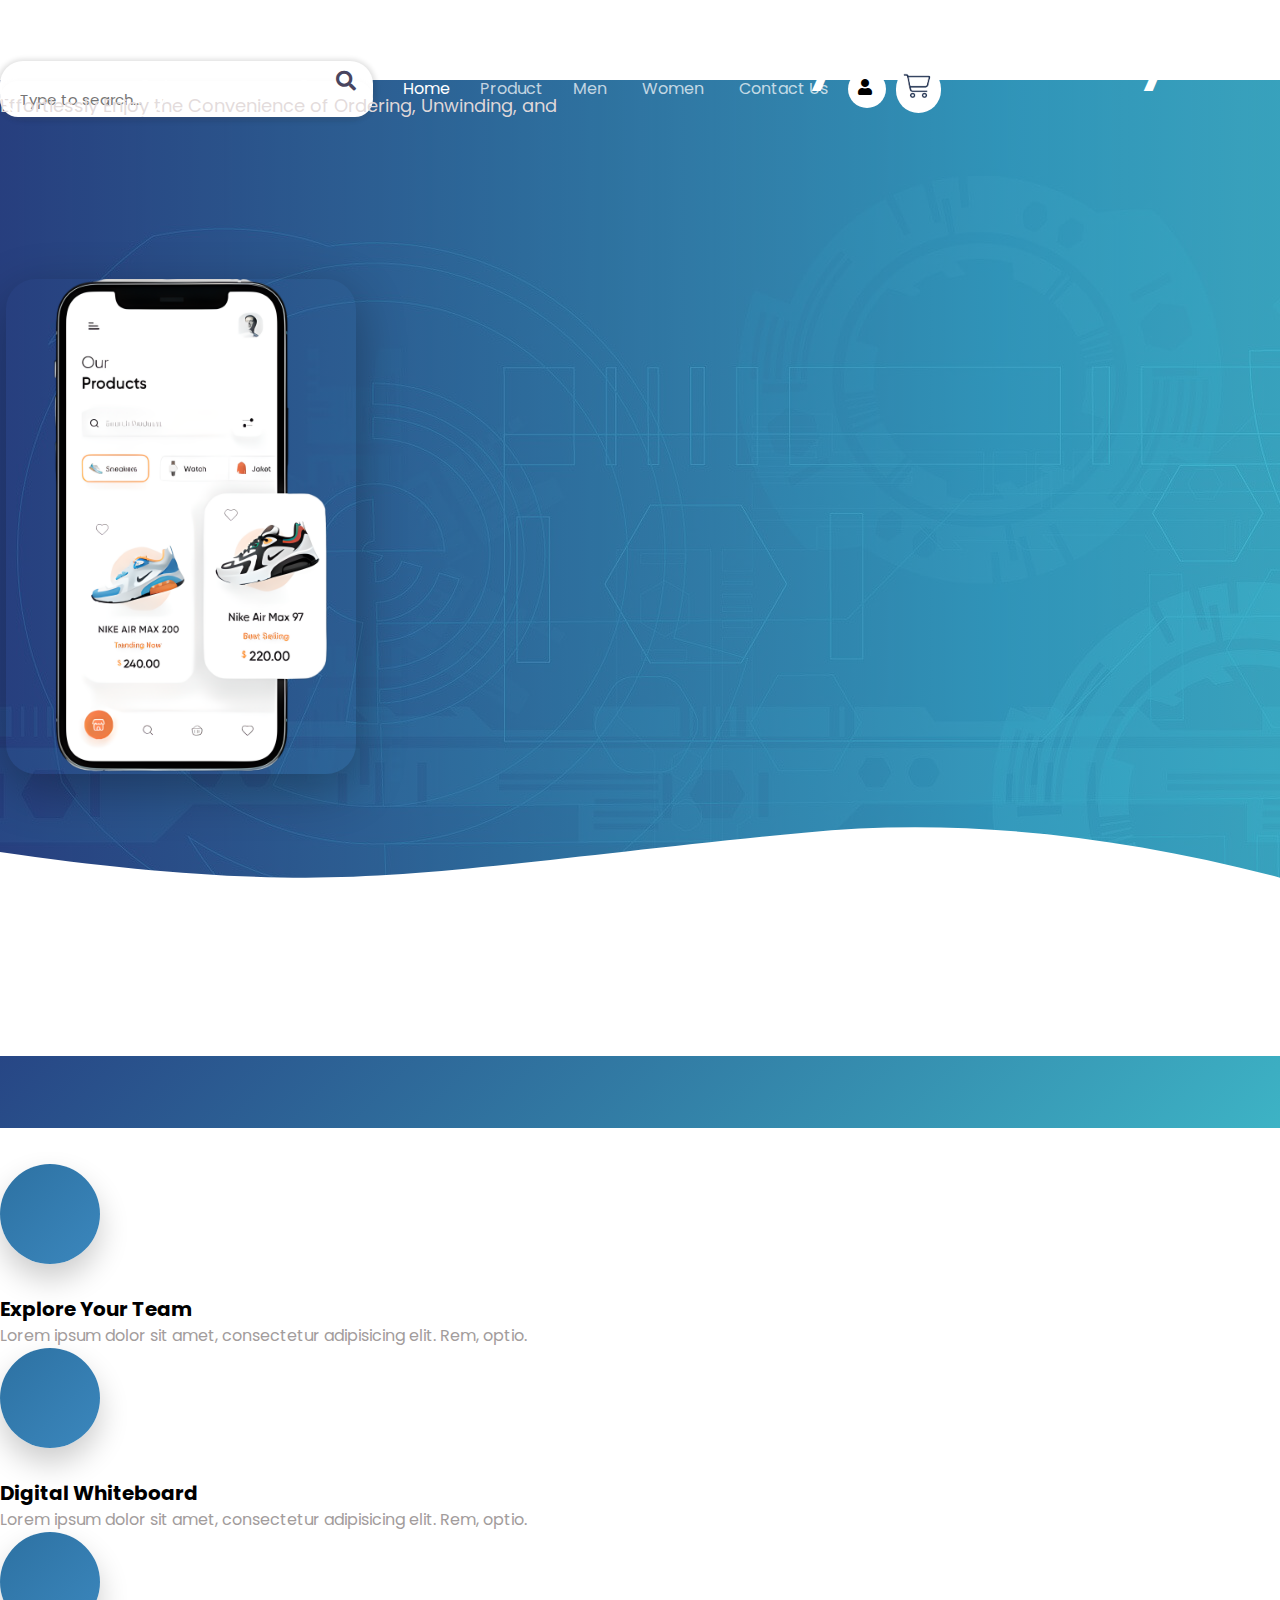
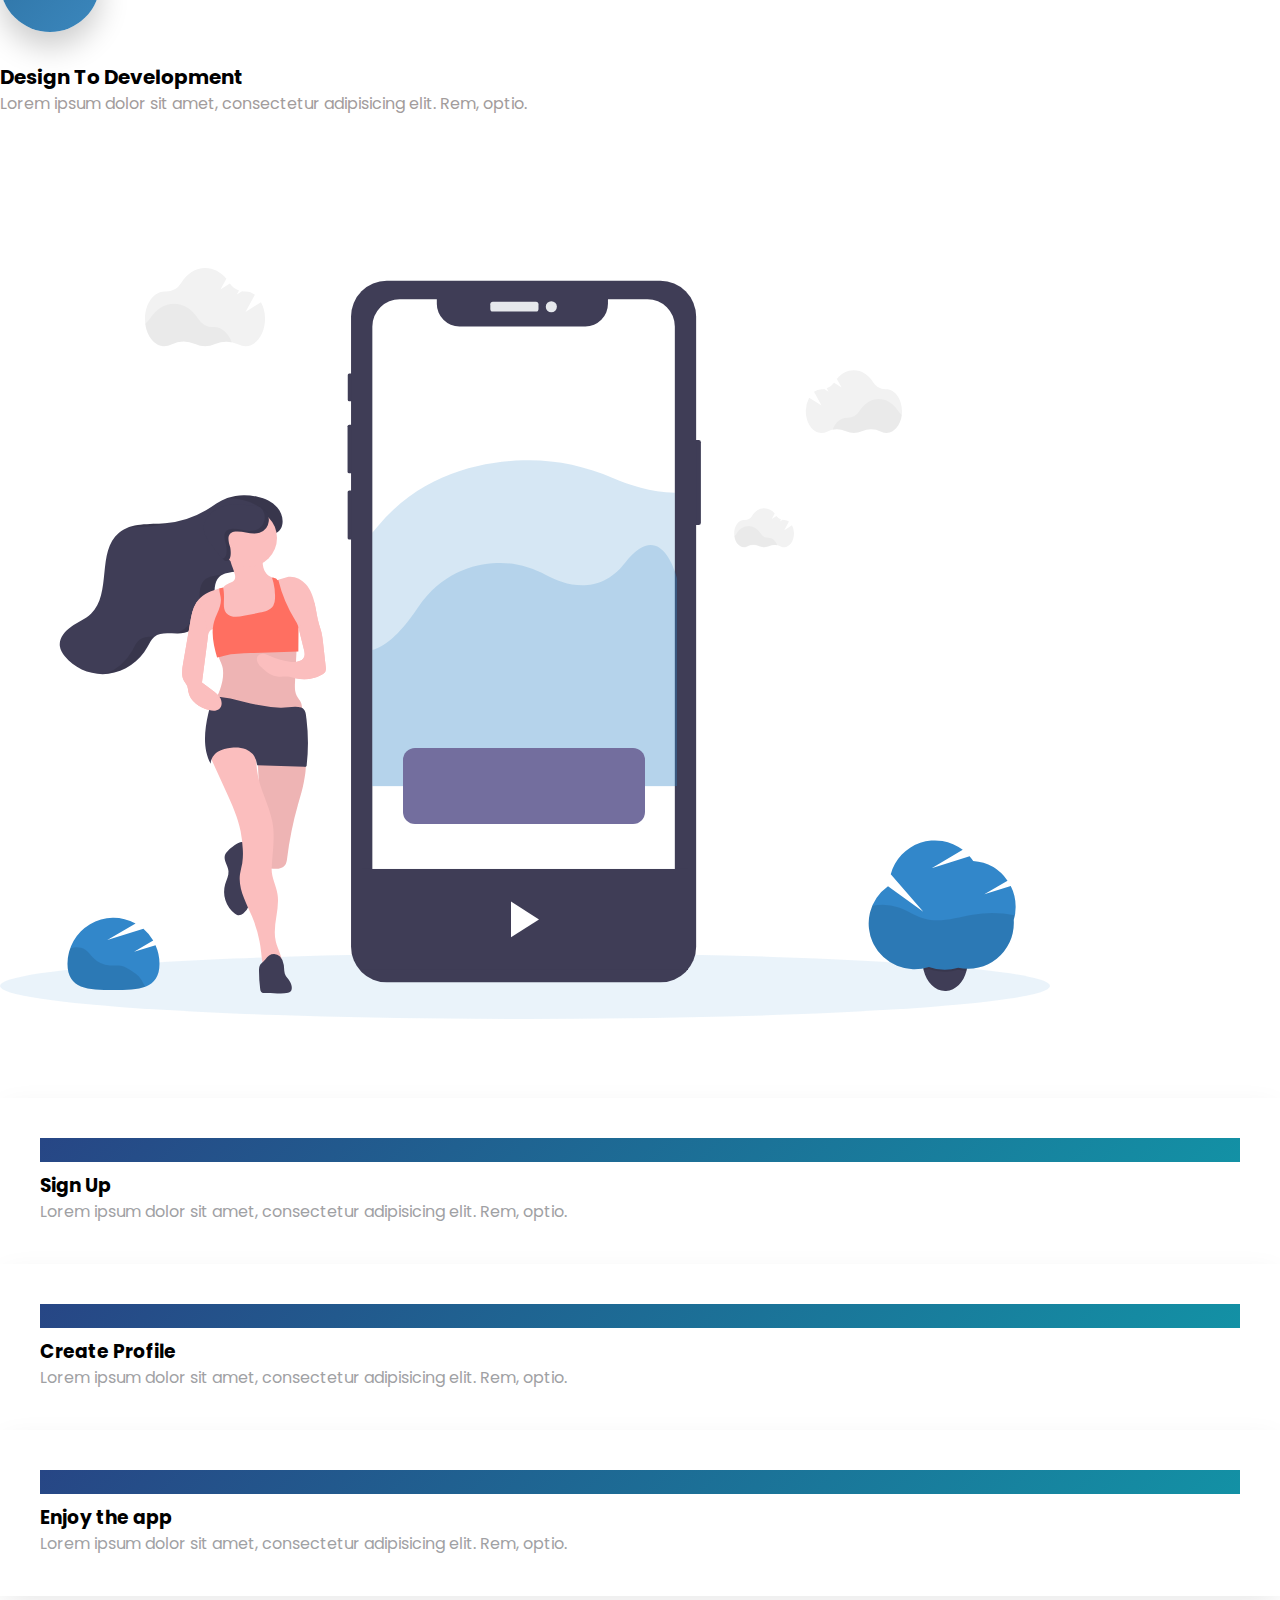
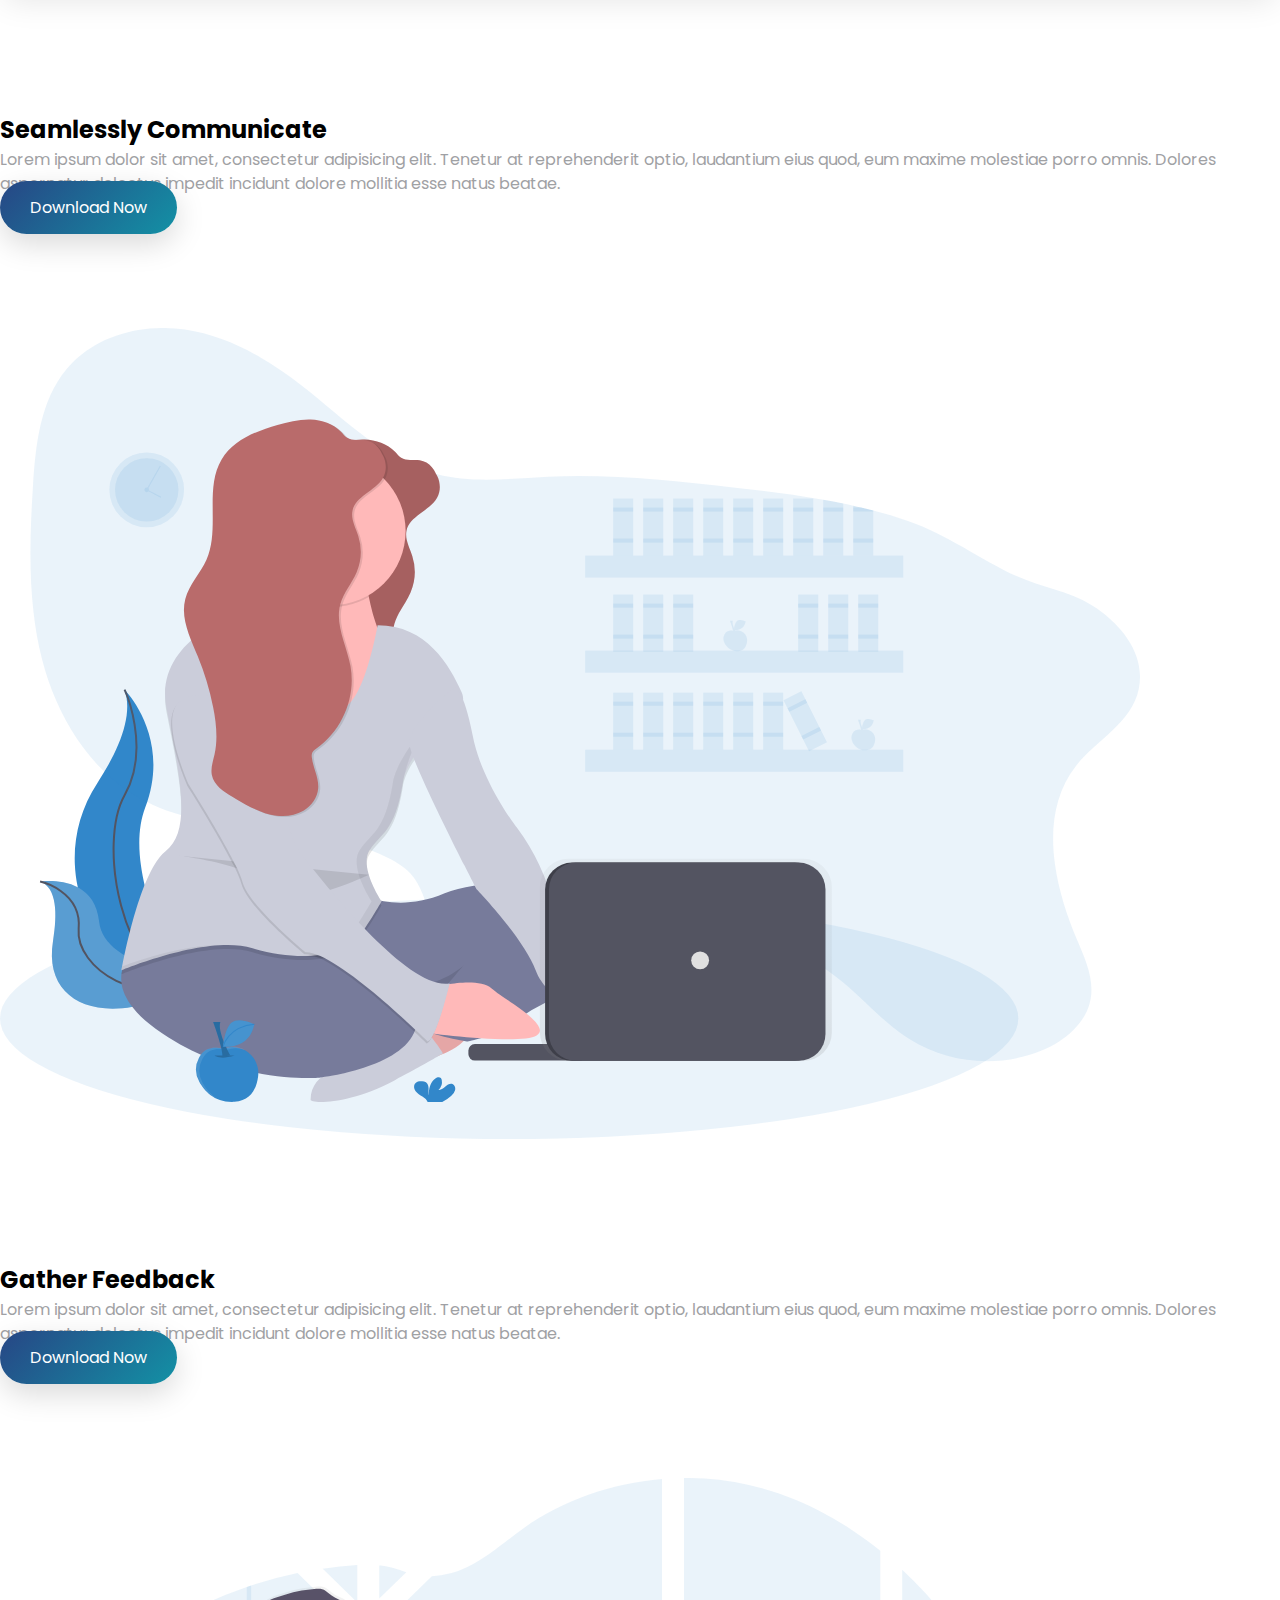
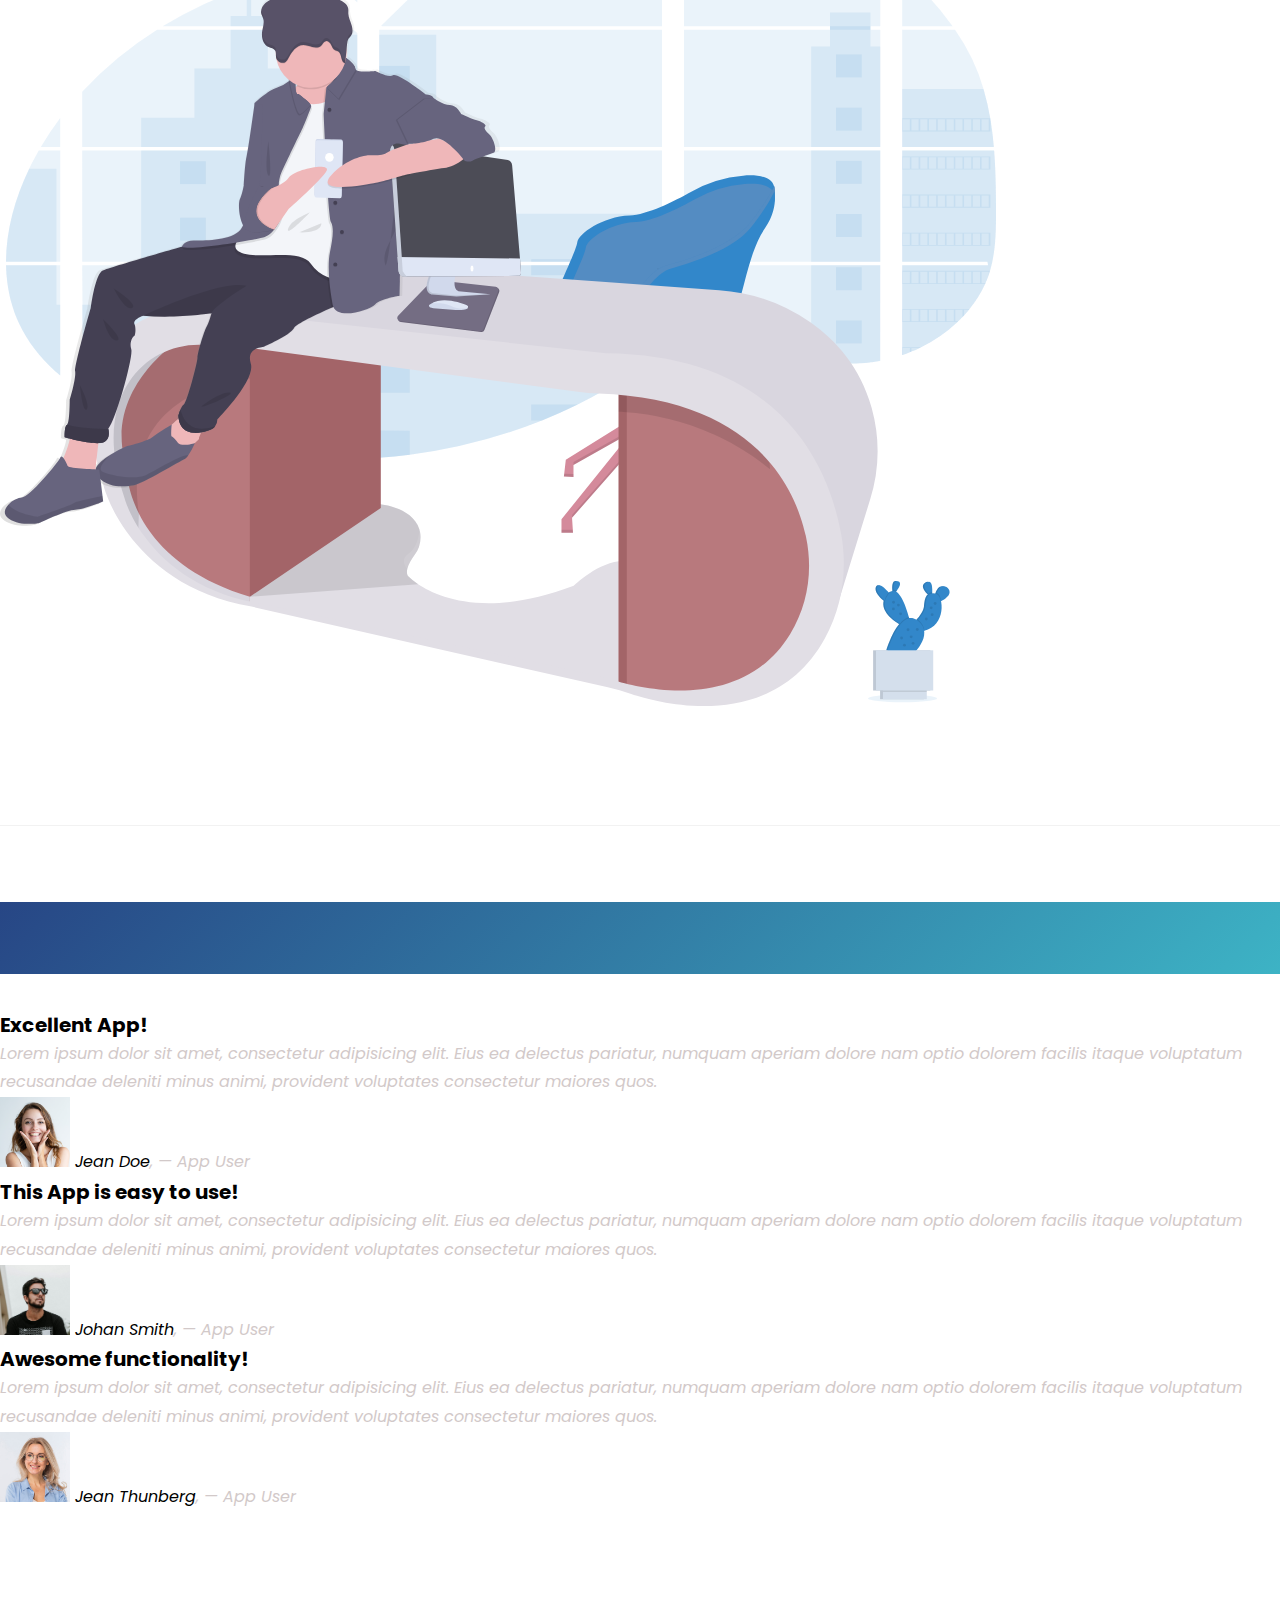
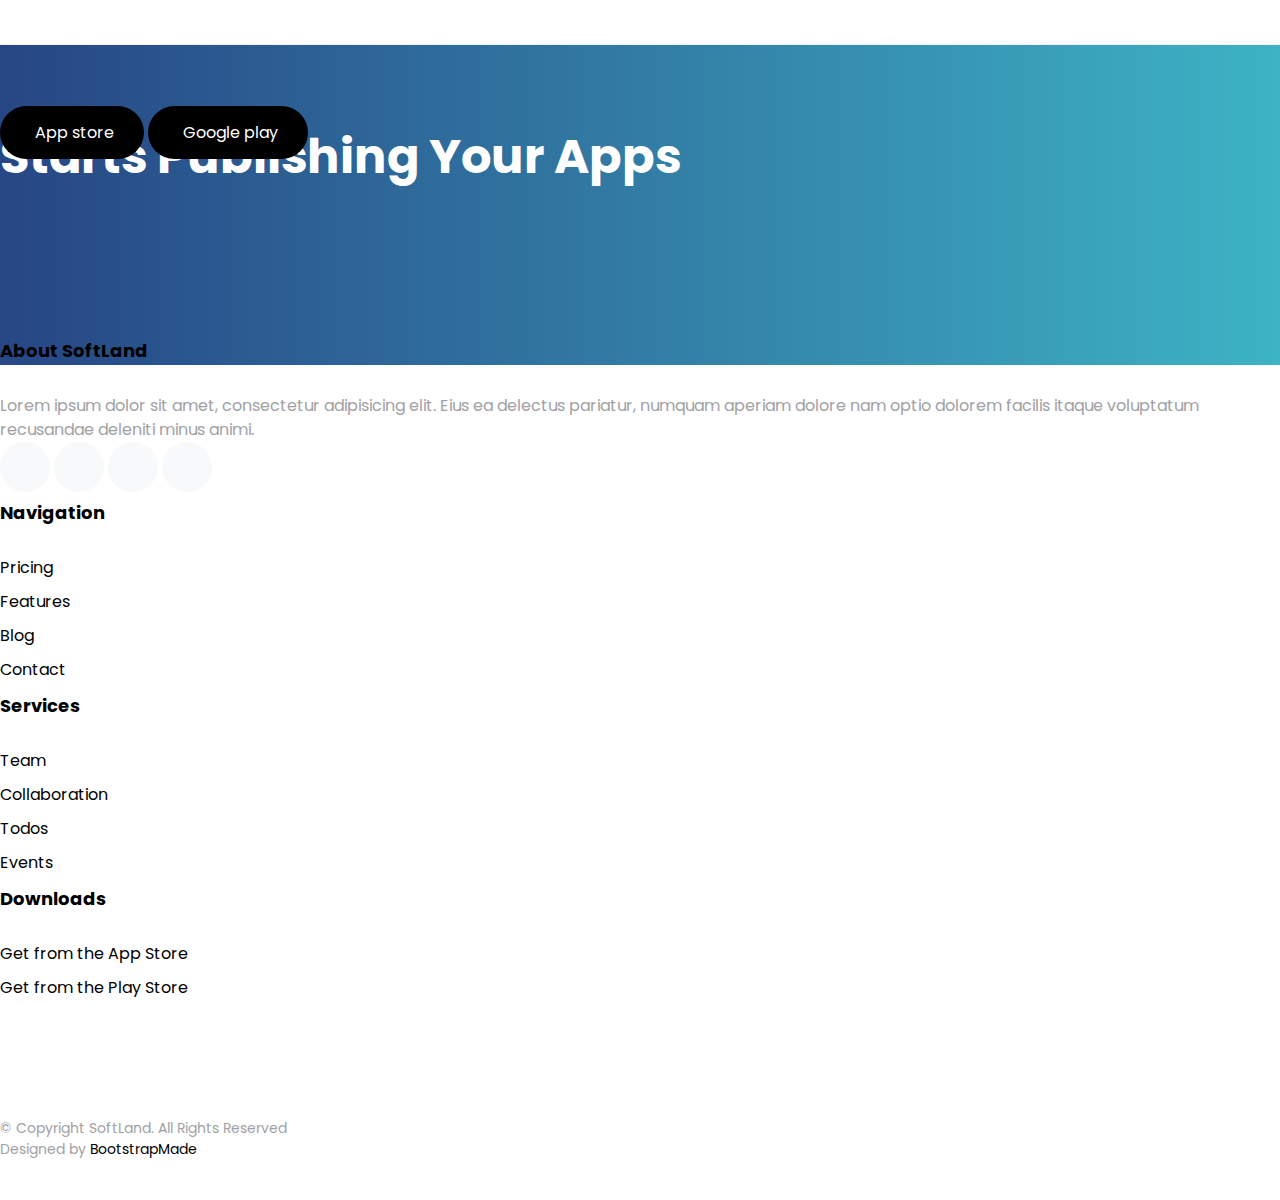
==== index.html @ cc1df5cf "first commit" ====
<!DOCTYPE html>
<html lang="en">

<head>
  <meta charset="utf-8">
  <meta content="width=device-width, initial-scale=1.0" name="viewport">

  <title>SoftLand</title>
  <meta content="" name="description">
  <meta content="" name="keywords">

  <!-- Favicons -->
   
 
  <link rel="stylesheet" href="https://cdnjs.cloudflare.com/ajax/libs/font-awesome/5.15.3/css/all.min.css" />

  <!-- Google Fonts -->
  <link href="https://fonts.googleapis.com/css?family=Roboto:300,300i,400,400i,500,500i,600,600i,700,700i|Poppins:300,300i,400,400i,500,500i,600,600i,700,700i" rel="stylesheet">

  <!-- Vendor CSS Files -->
  <link rel="stylesheet" href="https://stackpath.bootstrapcdn.com/bootstrap/4.2.1/css/bootstrap.min.css" integrity="sha384-GJzZqFGwb1QTTN6wy59ffF1BuGJpLSa9DkKMp0DgiMDm4iYMj70gZWKYbI706tWS" crossorigin="anonymous">
  <!-- Template Main CSS File -->
  <link href="assets/css/style.css" rel="stylesheet">

  <!-- =======================================================
  * Template Name: SoftLand
  * Updated: Mar 10 2023 with Bootstrap v5.2.3
  * Template URL: https://bootstrapmade.com/softland-bootstrap-app-landing-page-template/
  * Author: BootstrapMade.com
  * License: https://bootstrapmade.com/license/
  ======================================================== -->
</head>

<body>

  <!-- ======= Header ======= -->
  <header id="header" class="fixed-top d-flex align-items-center">
    <div class="container d-flex justify-content-between align-items-center">

      <div class="logo">
        <h1><a href="index.html">SoftLand</a></h1>
        <!-- Uncomment below if you prefer to use an image logo -->
        <!-- <a href="index.html"><img src="assets/img/logo.png" alt="" class="img-fluid"></a>-->
      </div>

      <nav id="navbar" class="navbar">
        <ul>

          <li>
            <div class="wrapper">
            <div class="search-input">
              <a href="" target="_blank" hidden></a>
              <input type="text1" style="border-radius: 74px;" placeholder="Type to search...">
              <div class="autocom-box">
                <!-- here list are inserted from javascript -->
              </div>
              <div class="icon"><i class="fas fa-search"></i></div>
            </div>
          </div>
          

        </li>
          <li><a class="active " href="index.html">Home</a></li>
          <li><a href="product.html">Product</a></li>
          <li class="dropdown"><a href="#"><span>Men </span> <i class="bi bi-chevron-down"></i></a>
            <ul>
              <li><a href="#">Drop Down 1</a></li>
              <li class="dropdown"><a href="#"><span>Deep Drop Down</span> <i class="bi bi-chevron-right"></i></a>
                <ul>
                  <li><a href="#">Deep Drop Down 1</a></li>
                  <li><a href="#">Deep Drop Down 2</a></li>
                  <li><a href="#">Deep Drop Down 3</a></li>
                  <li><a href="#">Deep Drop Down 4</a></li>
                  <li><a href="#">Deep Drop Down 5</a></li>
                </ul>
              </li>
              <li><a href="#">Drop Down 2</a></li>
              <li><a href="#">Drop Down 3</a></li>
              <li><a href="#">Drop Down 4</a></li>
            </ul>
          </li>


           <li class="dropdown"><a href="#"><span>Women</span> <i class="bi bi-chevron-down"></i></a>
            <ul>
              <li><a href="#">Drop Down 1</a></li>
              <li class="dropdown"><a href="#"><span>Deep Drop Down</span> <i class="bi bi-chevron-right"></i></a>
                <ul>
                  <li><a href="#">Deep Drop Down 1</a></li>
                  <li><a href="#">Deep Drop Down 2</a></li>
                  <li><a href="#">Deep Drop Down 3</a></li>
                  <li><a href="#">Deep Drop Down 4</a></li>
                  <li><a href="#">Deep Drop Down 5</a></li>
                </ul>
              </li>
              <li><a href="#">Drop Down 2</a></li>
              <li><a href="#">Drop Down 3</a></li>
              <li><a href="#">Drop Down 4</a></li>
            </ul>
          </li>
          <li><a href="contact.html">Contact Us</a></li>
           
        <li>     <div onClick="parent.location='#'" class="icon1"><i id="fas2" class="fas fa-user"></i></div></li>
        <li>     <div onClick="parent.location='#'" class="icon3"><i   > <img src="/assets/img/cart.png" alt=""> </i></div>
      </li>
        </ul>
            </nav><!-- .navbar -->

    </div>
  </header><!-- End Header -->

  <!-- ======= Hero Section ======= -->
  <section class="hero-section" id="hero">

    <div class="wave">

      <svg width="100%" height="355px" viewBox="0 0 1920 355" version="1.1" xmlns="http://www.w3.org/2000/svg" xmlns:xlink="http://www.w3.org/1999/xlink">
        <g id="Page-1" stroke="none" stroke-width="1" fill="none" fill-rule="evenodd">
          <g id="Apple-TV" transform="translate(0.000000, -402.000000)" fill="#FFFFFF">
            <path d="M0,439.134243 C175.04074,464.89273 327.944386,477.771974 458.710937,477.771974 C654.860765,477.771974 870.645295,442.632362 1205.9828,410.192501 C1429.54114,388.565926 1667.54687,411.092417 1920,477.771974 L1920,757 L1017.15166,757 L0,757 L0,439.134243 Z" id="Path"></path>
          </g>
        </g>
      </svg>

    </div>

    <div class="container">
      <div class="row align-items-center">
        <div class="col-12 hero-text-image">
          <div class="row">
            <div class="col-lg-8 text-center text-lg-start">
              <h1 class="text-h1" data-aos="fade-right">Order, Relax, and Receive Delivery on Same Day.</h1>
              <p class="mb-5" data-aos="fade-right" data-aos-delay="100">Effortlessly Enjoy the Convenience of Ordering, Unwinding, and </p>
                <p class="mb-4" data-aos="fade-right" data-aos-delay="100"> Receiving Doorstep Delivery</p>
              <p data-aos="fade-right" data-aos-delay="200" data-aos-offset="-500"><a href="#" class="btn btn-outline-white">Get started</a></p>
            </div>
            <div class="col-lg-4 iphone-wrap">
               <img src="assets/img/mobile.png" alt="Image" class="phone-2" data-aos="fade-right" data-aos-delay="200">
            </div>
          </div>
        </div>
      </div>
    </div>

  </section><!-- End Hero -->

  <main id="main">

    <!-- ======= Home Section ======= -->
    <section class="section">
      <div class="container">

        <div class="row justify-content-center text-center mb-5">
          <div class="col-md-5" data-aos="fade-up">
            <h2 class="section-heading">Save your time to using SoftLand</h2>
          </div>
        </div>

        <div class="row">
          <div class="col-md-4" data-aos="fade-up" data-aos-delay="">
            <div class="feature-1 text-center">
              <div class="wrap-icon icon-1">
                <i class="bi bi-people"></i>
              </div>
              <h3 class="mb-3">Explore Your Team</h3>
              <p>Lorem ipsum dolor sit amet, consectetur adipisicing elit. Rem, optio.</p>
            </div>
          </div>
          <div class="col-md-4" data-aos="fade-up" data-aos-delay="100">
            <div class="feature-1 text-center">
              <div class="wrap-icon icon-1">
                <i class="bi bi-brightness-high"></i>
              </div>
              <h3 class="mb-3">Digital Whiteboard</h3>
              <p>Lorem ipsum dolor sit amet, consectetur adipisicing elit. Rem, optio.</p>
            </div>
          </div>
          <div class="col-md-4" data-aos="fade-up" data-aos-delay="200">
            <div class="feature-1 text-center">
              <div class="wrap-icon icon-1">
                <i class="bi bi-bar-chart"></i>
              </div>
              <h3 class="mb-3">Design To Development</h3>
              <p>Lorem ipsum dolor sit amet, consectetur adipisicing elit. Rem, optio.</p>
            </div>
          </div>
        </div>

      </div>
    </section>

    <section class="section">

      <div class="container">
        <div class="row justify-content-center text-center mb-5" data-aos="fade">
          <div class="col-md-6 mb-5">
            <img src="assets/img/undraw_svg_1.svg" alt="Image" class="img-fluid">
          </div>
        </div>

        <div class="row">
          <div class="col-md-4">
            <div class="step">
              <span class="number">01</span>
              <h3>Sign Up</h3>
              <p>Lorem ipsum dolor sit amet, consectetur adipisicing elit. Rem, optio.</p>
            </div>
          </div>
          <div class="col-md-4">
            <div class="step">
              <span class="number">02</span>
              <h3>Create Profile</h3>
              <p>Lorem ipsum dolor sit amet, consectetur adipisicing elit. Rem, optio.</p>
            </div>
          </div>
          <div class="col-md-4">
            <div class="step">
              <span class="number">03</span>
              <h3>Enjoy the app</h3>
              <p>Lorem ipsum dolor sit amet, consectetur adipisicing elit. Rem, optio.</p>
            </div>
          </div>
        </div>
      </div>

    </section>

    <section class="section">
      <div class="container">
        <div class="row align-items-center">
          <div class="col-md-4 me-auto">
            <h2 class="mb-4">Seamlessly Communicate</h2>
            <p class="mb-4">Lorem ipsum dolor sit amet, consectetur adipisicing elit. Tenetur at reprehenderit optio,
              laudantium eius quod, eum maxime molestiae porro omnis. Dolores aspernatur delectus impedit incidunt
              dolore mollitia esse natus beatae.</p>
            <p><a href="#" class="btn btn-primary">Download Now</a></p>
          </div>
          <div class="col-md-6" data-aos="fade-left">
            <img src="assets/img/undraw_svg_2.svg" alt="Image" class="img-fluid">
          </div>
        </div>
      </div>
    </section>

    <section class="section">
      <div class="container">
        <div class="row align-items-center">
          <div class="col-md-4 ms-auto order-2">
            <h2 class="mb-4">Gather Feedback</h2>
            <p class="mb-4">Lorem ipsum dolor sit amet, consectetur adipisicing elit. Tenetur at reprehenderit optio,
              laudantium eius quod, eum maxime molestiae porro omnis. Dolores aspernatur delectus impedit incidunt
              dolore mollitia esse natus beatae.</p>
            <p><a href="#" class="btn btn-primary">Download Now</a></p>
          </div>
          <div class="col-md-6" data-aos="fade-right">
            <img src="assets/img/undraw_svg_3.svg" alt="Image" class="img-fluid">
          </div>
        </div>
      </div>
    </section>

    <!-- ======= Testimonials Section ======= -->
    <section class="section border-top border-bottom">
      <div class="container">
        <div class="row justify-content-center text-center mb-5">
          <div class="col-md-4">
            <h2 class="section-heading">Review From Our Users</h2>
          </div>
        </div>
        <div class="row justify-content-center text-center">
          <div class="col-md-7">

            <div class="testimonials-slider swiper" data-aos="fade-up" data-aos-delay="100">
              <div class="swiper-wrapper">

                <div class="swiper-slide">
                  <div class="review text-center">
                    <p class="stars">
                      <span class="bi bi-star-fill"></span>
                      <span class="bi bi-star-fill"></span>
                      <span class="bi bi-star-fill"></span>
                      <span class="bi bi-star-fill"></span>
                      <span class="bi bi-star-fill muted"></span>
                    </p>
                    <h3>Excellent App!</h3>
                    <blockquote>
                      <p>Lorem ipsum dolor sit amet, consectetur adipisicing elit. Eius ea delectus pariatur, numquam
                        aperiam dolore nam optio dolorem facilis itaque voluptatum recusandae deleniti minus animi,
                        provident voluptates consectetur maiores quos.</p>
                    </blockquote>

                    <p class="review-user">
                      <img src="assets/img/person_1.jpg" alt="Image" class="img-fluid rounded-circle mb-3">
                      <span class="d-block">
                        <span class="text-black">Jean Doe</span>, &mdash; App User
                      </span>
                    </p>

                  </div>
                </div><!-- End testimonial item -->

                <div class="swiper-slide">
                  <div class="review text-center">
                    <p class="stars">
                      <span class="bi bi-star-fill"></span>
                      <span class="bi bi-star-fill"></span>
                      <span class="bi bi-star-fill"></span>
                      <span class="bi bi-star-fill"></span>
                      <span class="bi bi-star-fill muted"></span>
                    </p>
                    <h3>This App is easy to use!</h3>
                    <blockquote>
                      <p>Lorem ipsum dolor sit amet, consectetur adipisicing elit. Eius ea delectus pariatur, numquam
                        aperiam dolore nam optio dolorem facilis itaque voluptatum recusandae deleniti minus animi,
                        provident voluptates consectetur maiores quos.</p>
                    </blockquote>

                    <p class="review-user">
                      <img src="assets/img/person_2.jpg" alt="Image" class="img-fluid rounded-circle mb-3">
                      <span class="d-block">
                        <span class="text-black">Johan Smith</span>, &mdash; App User
                      </span>
                    </p>

                  </div>
                </div><!-- End testimonial item -->

                <div class="swiper-slide">
                  <div class="review text-center">
                    <p class="stars">
                      <span class="bi bi-star-fill"></span>
                      <span class="bi bi-star-fill"></span>
                      <span class="bi bi-star-fill"></span>
                      <span class="bi bi-star-fill"></span>
                      <span class="bi bi-star-fill muted"></span>
                    </p>
                    <h3>Awesome functionality!</h3>
                    <blockquote>
                      <p>Lorem ipsum dolor sit amet, consectetur adipisicing elit. Eius ea delectus pariatur, numquam
                        aperiam dolore nam optio dolorem facilis itaque voluptatum recusandae deleniti minus animi,
                        provident voluptates consectetur maiores quos.</p>
                    </blockquote>

                    <p class="review-user">
                      <img src="assets/img/person_3.jpg" alt="Image" class="img-fluid rounded-circle mb-3">
                      <span class="d-block">
                        <span class="text-black">Jean Thunberg</span>, &mdash; App User
                      </span>
                    </p>

                  </div>
                </div><!-- End testimonial item -->

              </div>
              <div class="swiper-pagination"></div>
            </div>
          </div>
        </div>
      </div>
    </section><!-- End Testimonials Section -->

    <!-- ======= CTA Section ======= -->
    <section class="section cta-section">
      <div class="container">
        <div class="row align-items-center">
          <div class="col-md-6 me-auto text-center text-md-start mb-5 mb-md-0">
            <h2>Starts Publishing Your Apps</h2>
          </div>
          <div class="col-md-5 text-center text-md-end">
            <p><a href="#" class="btn d-inline-flex align-items-center"><i class="bx bxl-apple"></i><span>App store</span></a> <a href="#" class="btn d-inline-flex align-items-center"><i class="bx bxl-play-store"></i><span>Google play</span></a></p>
          </div>
        </div>
      </div>
    </section><!-- End CTA Section -->

  </main><!-- End #main -->

  <!-- ======= Footer ======= -->
  <footer class="footer" role="contentinfo">
    <div class="container">
      <div class="row">
        <div class="col-md-4 mb-4 mb-md-0">
          <h3>About SoftLand</h3>
          <p>Lorem ipsum dolor sit amet, consectetur adipisicing elit. Eius ea delectus pariatur, numquam aperiam
            dolore nam optio dolorem facilis itaque voluptatum recusandae deleniti minus animi.</p>
          <p class="social">
            <a href="#"><span class="bi bi-twitter"></span></a>
            <a href="#"><span class="bi bi-facebook"></span></a>
            <a href="#"><span class="bi bi-instagram"></span></a>
            <a href="#"><span class="bi bi-linkedin"></span></a>
          </p>
        </div>
        <div class="col-md-7 ms-auto">
          <div class="row site-section pt-0">
            <div class="col-md-4 mb-4 mb-md-0">
              <h3>Navigation</h3>
              <ul class="list-unstyled">
                <li><a href="#">Pricing</a></li>
                <li><a href="#">Features</a></li>
                <li><a href="#">Blog</a></li>
                <li><a href="#">Contact</a></li>
              </ul>
            </div>
            <div class="col-md-4 mb-4 mb-md-0">
              <h3>Services</h3>
              <ul class="list-unstyled">
                <li><a href="#">Team</a></li>
                <li><a href="#">Collaboration</a></li>
                <li><a href="#">Todos</a></li>
                <li><a href="#">Events</a></li>
              </ul>
            </div>
            <div class="col-md-4 mb-4 mb-md-0">
              <h3>Downloads</h3>
              <ul class="list-unstyled">
                <li><a href="#">Get from the App Store</a></li>
                <li><a href="#">Get from the Play Store</a></li>
              </ul>
            </div>
          </div>
        </div>
      </div>

      <div class="row justify-content-center text-center">
        <div class="col-md-7">
          <p class="copyright">&copy; Copyright SoftLand. All Rights Reserved</p>
          <div class="credits">
            <!--
            All the links in the footer should remain intact.
            You can delete the links only if you purchased the pro version.
            Licensing information: https://bootstrapmade.com/license/
            Purchase the pro version with working PHP/AJAX contact form: https://bootstrapmade.com/buy/?theme=SoftLand
          -->
            Designed by <a href="https://bootstrapmade.com/">BootstrapMade</a>
          </div>
        </div>
      </div>

    </div>
  </footer>

  <a href="#" class="back-to-top d-flex align-items-center justify-content-center"><i class="bi bi-arrow-up-short"></i></a>

  <!-- Vendor JS Files -->
  <script src="assets/vendor/aos/aos.js"></script>
  <script src="assets/vendor/bootstrap/js/bootstrap.bundle.min.js"></script>
  <script src="assets/vendor/swiper/swiper-bundle.min.js"></script>
  <script src="assets/vendor/php-email-form/validate.js"></script>

  <!-- Template Main JS File -->
  <script src="assets/js/main.js"></script>

</body>

</html>
---- assets/css/style.css ----
/**
* Template Name: SoftLand
* Updated: Mar 10 2023 with Bootstrap v5.2.3
* Template URL: https://bootstrapmade.com/softland-bootstrap-app-landing-page-template/
* Author: BootstrapMade.com
* License: https://bootstrapmade.com/license/
*/

/*--------------------------------------------------------------
# General
--------------------------------------------------------------*/
html {
  overflow-x: hidden;
}

body {
  font-family: "Roboto", sans-serif;
  color: #9fa1a4;
  line-height: 1.5;
}

a {
  color: #777;
  text-decoration: none;
  transition: 0.3s all ease;
}

a:hover {
  color: #000;
}

h1,
h2,
h3,
h4,
h5,
h6,
.font-heading {
  font-family: "Poppins", sans-serif;
  color: #000;
}

.container {
  z-index: 2;
  position: relative;
}

.text-black {
  color: #000 !important;
}

.text-primary {
  color: #2d71a1 !important;
}

.border-top {
  border-top: 1px solid #f2f2f2 !important;
}

.border-bottom {
  border-bottom: 1px solid #f2f2f2 !important;
}

figure figcaption {
  margin-top: 0.5rem;
  font-style: italic;
  font-size: 0.8rem;
}

section {
  overflow: hidden;
}

.section {
  padding: 7rem 0;
}

.section-heading {
  font-size: 3rem;
  font-weight: 700;
  background: linear-gradient(-45deg, #3db3c5, #274685);
  
  -webkit-text-fill-color: transparent;
}

/*--------------------------------------------------------------
# Back to top button
--------------------------------------------------------------*/
.back-to-top {
  position: fixed;
  visibility: hidden;
  opacity: 0;
  right: 15px;
  bottom: 15px;
  z-index: 996;
  background: #2d71a1;
  width: 40px;
  height: 40px;
  border-radius: 50px;
  transition: all 0.4s;
}

.back-to-top i {
  font-size: 28px;
  color: #fff;
  line-height: 0;
}

.back-to-top:hover {
  background: #3687c1;
  color: #fff;
}

.back-to-top.active {
  visibility: visible;
  opacity: 1;
}

/* Default btn sre-tyling */
.btn {
  border: none;
  padding: 15px 30px !important;
}

.btn.btn-outline-white {
  border: 2px solid #fff;
  background: none;
  color: #fff;
}

.btn.btn-outline-white:hover {
  background: #fff;
  color: #2d71a1;
}

.btn.btn-primary {
  background: #2d71a1;
  background: linear-gradient(-45deg, #1391a5, #274685);
  color: #fff;
  box-shadow: 0 10px 30px 0 rgba(0, 0, 0, 0.15);
}

/* Feature 1 */
.feature-1 .wrap-icon {
  margin: 0 auto;
  height: 100px;
  width: 100px;
  border-radius: 50%;
  position: relative;
  margin-bottom: 30px;
  box-shadow: 0 15px 30px 0 rgba(0, 0, 0, 0.2);
  display: inline-flex;
  align-items: center;
  justify-content: center;
}

.feature-1 .wrap-icon.icon-1 {
  background: linear-gradient(-45deg, #3b87bd, #2d71a2);
}

.feature-1 .wrap-icon i {
  font-size: 40px;
  line-height: 0;
  color: #fff;
}

.feature-1 h3 {
  font-size: 20px;
}

.feature-1 p {
  color: #a29c9c;
}

/* Step */
.step {
  box-shadow: 0 10px 30px -5px rgba(0, 0, 0, 0.1);
  background: #fff;
  padding: 40px;
}

.step .number {
  background: linear-gradient(-45deg, #1391a5, #274685);
 
  -webkit-text-fill-color: transparent;
  font-weight: 700;
  letter-spacing: 0.2rem;
  margin-bottom: 10px;
  display: block;
}

.step p:last-child {
  margin-bottom: 0px;
}

/* Review */
.review h3 {
  font-size: 20px;
}

.review p {
  line-height: 1.8;
  font-style: italic;
  color: #d2c9c9;
}

.review .stars span {
  color: #FF8803;
}

.review .stars .muted {
  color: #ccc;
}

.review .review-user img {
  width: 70px;
  margin: 0 auto;
}

/* Testimonial Carousel */
.testimonials-slider .swiper-pagination {
  margin-top: 20px;
  position: relative;
}

.testimonials-slider .swiper-pagination .swiper-pagination-bullet {
  width: 12px;
  height: 12px;
  background-color: #fff;
  opacity: 1;
  border: 1px solid #2d71a1;
}

.testimonials-slider .swiper-pagination .swiper-pagination-bullet-active {
  background-color: #2d71a1;
}

/* Pricing */
.pricing {
  padding: 50px;
  background: linear-gradient(-45deg, #1391a5, #274685);
  color: #fff;
  padding-bottom: 12rem !important;
  position: relative;
  border-radius: 4px;
  color: #000000;
  background: #fff;
  box-shadow: 0 10px 30px 0 rgba(0, 0, 0, 0.2);
}

.pricing h3 {
  color: #2d71a1;
}

.pricing .price-cta {
  text-decoration: none;
  position: absolute;
  bottom: 50px;
  width: 100%;
  text-align: center;
  left: 0;
}

.pricing .price-cta .price {
  display: block;
  margin-bottom: 20px;
  font-size: 2rem;
  font-weight: 300;
}

.pricing .popularity {
  text-transform: uppercase;
  font-size: 12px;
  letter-spacing: 0.2rem;
  display: block;
  margin-bottom: 20px;
}

.pricing ul {
  margin-bottom: 50px;
}

.pricing ul li {
  margin-bottom: 10px;
}

.pricing .btn-white {
  background: #fff;
  border: 2px solid rgb(241, 241, 241);
  border-radius: 4px;
  box-shadow: 0 5px 20px 0 rgba(0, 0, 0, 0.1);
}

.pricing .btn-white:hover {
  color: #2d71a1;
}

.pricing.popular {
  background: #fff;
  box-shadow: 0 10px 30px 0 rgba(0, 0, 0, 0.2);
  color: #000000;
  background: linear-gradient(-45deg, #1391a5, #274685);
  color: #fff;
  box-shadow: none;
}

.pricing.popular .popularity {
  color: #b3b3b3;
}

.pricing.popular h3 {
  color: #fff;
  background: none;
}

.pricing.popular .btn-white {
  border: 2px solid #2d71a1;
}

/* CTA Section */
.cta-section {
  background: linear-gradient(to right, rgb(39, 70, 133) 0%, rgb(61, 179, 197) 100%);
  color: #fff;
}

.cta-section h2 {
  color: #fff;
  font-size: 3rem;
  font-weight: 700;
}

@media screen and (max-width: 768px) {
  .cta-section h2 {
    font-size: 2rem;
  }
}

.cta-section .btn {
  background: #000000;
  color: #fff;
}

.cta-section .btn i {
  margin-right: 5px;
  font-size: 24px;
  line-height: 0;
}

/* Contact Form */
.form-control {
  height: 48px;
  border-radius: 0;
  border: 1px solid #dae0e5;
}

.form-control:active,
.form-control:focus {
  outline: none;
  box-shadow: none;
  border: 1px solid #2d71a1;
}

.php-email-form .validate {
  display: none;
  color: red;
  margin: 0 0 15px 0;
  font-weight: 400;
  font-size: 13px;
}

.php-email-form .error-message {
  display: none;
  color: #fff;
  background: #ed3c0d;
  text-align: left;
  padding: 15px;
  font-weight: 600;
}

.php-email-form .error-message br+br {
  margin-top: 25px;
}

.php-email-form .sent-message {
  display: none;
  color: #fff;
  background: #18d26e;
  text-align: center;
  padding: 15px;
  font-weight: 600;
}

.php-email-form .loading {
  display: none;
  background: #fff;
  text-align: center;
  padding: 15px;
}

.php-email-form .loading:before {
  content: "";
  display: inline-block;
  border-radius: 50%;
  width: 24px;
  height: 24px;
  margin: 0 10px -6px 0;
  border: 3px solid #18d26e;
  border-top-color: #eee;
  animation: animate-loading 1s linear infinite;
}

.php-email-form textarea {
  min-height: 160px;
}

@keyframes animate-loading {
  0% {
    transform: rotate(0deg);
  }

  100% {
    transform: rotate(360deg);
  }
}

/* Blog */
.post-entry {
  margin-bottom: 60px;
}

.post-entry .post-text .post-meta {
  text-decoration: none;
  color: #ccc;
  font-size: 13px;
  display: block;
  margin-bottom: 10px;
}

.post-entry .post-text h3 {
  font-size: 20px;
  color: #000000;
}

.post-entry .post-text h3 a {
  text-decoration: none;
  color: #000000;
}

.post-entry .post-text h3 a:hover {
  text-decoration: none;
  color: #2d71a1;
}

.post-entry .post-text .readmore {
  color: #2d71a1;
}

.sidebar-box {
  margin-bottom: 30px;
  padding: 25px;
  font-size: 15px;
  width: 100%;
  float: left;
  background: #fff;
}

.sidebar-box *:last-child {
  margin-bottom: 0;
}

.sidebar-box h3 {
  font-size: 18px;
  margin-bottom: 15px;
}

.categories li,
.sidelink li {
  position: relative;
  margin-bottom: 10px;
  padding-bottom: 10px;
  border-bottom: 1px dotted gray("300");
  list-style: none;
}

.categories li:last-child,
.sidelink li:last-child {
  margin-bottom: 0;
  border-bottom: none;
  padding-bottom: 0;
}

.categories li a,
.sidelink li a {
  text-decoration: none;
  display: block;
}

.categories li a span,
.sidelink li a span {
  position: absolute;
  right: 0;
  top: 0;
  color: #ccc;
}

.categories li.active a,
.sidelink li.active a {
  text-decoration: none;
  color: #000000;
  font-style: italic;
}

.comment-form-wrap {
  clear: both;
}

.comment-list {
  padding: 0;
  margin: 0;
}

.comment-list .children {
  padding: 50px 0 0 40px;
  margin: 0;
  float: left;
  width: 100%;
}

.comment-list li {
  padding: 0;
  margin: 0 0 30px 0;
  float: left;
  width: 100%;
  clear: both;
  list-style: none;
}

.comment-list li .vcard {
  width: 80px;
  float: left;
}

.comment-list li .vcard img {
  width: 50px;
  border-radius: 50%;
}

.comment-list li .comment-body {
  float: right;
  width: calc(100% - 80px);
}

.comment-list li .comment-body h3 {
  font-size: 20px;
}

.comment-list li .comment-body .meta {
  text-decoration: none;
  text-transform: uppercase;
  font-size: 13px;
  letter-spacing: 0.1em;
  color: #ccc;
}

.comment-list li .comment-body .reply {
  padding: 5px 10px;
  background: #e6e6e6;
  color: #000000;
  text-transform: uppercase;
  font-size: 14px;
}

.comment-list li .comment-body .reply:hover {
  color: #000000;
  background: #e3e3e3;
}

.search-form {
  background: #f7f7f7;
  padding: 10px;
}

.search-form .form-group {
  position: relative;
}

.search-form .form-group input {
  padding-right: 50px;
}

.search-form .icon {
  position: absolute;
  top: 50%;
  right: 20px;
  transform: translateY(-50%);
}

/*--------------------------------------------------------------
# Header
--------------------------------------------------------------*/
#header {
  height: 80px;
  transition: all 0.5s;
  z-index: 997;
  transition: all 0.5s;
}

#header.header-scrolled {
   background: rgb(12 28 60 / 80%);

  height: 60px;
}

#header .logo h1 {
  font-size: 28px;
  margin: 0;
  padding: 4px 0;
  line-height: 1;
  font-weight: 500;
}

#header .logo h1 a,
#header .logo h1 a:hover {
  color: #fff;
  text-decoration: none;
}

#header .logo img {
  padding: 0;
  margin: 0;
  max-height: 40px;
}

/*--------------------------------------------------------------
# Navigation Menu
--------------------------------------------------------------*/
/**
* Desktop Navigation 
*/
.navbar {
  padding: 0;
}

.navbar ul {
  margin: 0;
  padding: 0;
  display: flex;
  list-style: none;
  align-items: center;
}

.navbar li {
  position: relative;
}

.navbar a,
.navbar a:focus {
  display: flex;
  align-items: center;
  justify-content: space-between;
  padding: 10px 0 10px 30px;
  font-size: 16px;
  font-weight: 400;
  color: rgb(255 255 255 / 72%);

  white-space: nowrap;
  transition: 0.3s;
}

.navbar a i,
.navbar a:focus i {
  font-size: 12px;
  line-height: 0;
  margin-left: 5px;
}

.navbar a:hover,
.navbar .active,
.navbar .active:focus,
.navbar li:hover>a {
  color: #fff;
}

.navbar .dropdown ul {
  display: block;
  position: absolute;
  left: 14px;
  top: calc(100% + 30px);
  margin: 0;
  padding: 10px 0;
  z-index: 99;
  opacity: 0;
  visibility: hidden;
  background: #fff;
  box-shadow: 0px 0px 30px rgba(127, 137, 161, 0.25);
  transition: 0.3s;
  border-radius: 4px;
}

.navbar .dropdown ul li {
  min-width: 200px;
}

.navbar .dropdown ul a {
  padding: 10px 20px;
  font-size: 15px;
  color: #101c36;
}

.navbar .dropdown ul a i {
  font-size: 12px;
}

.navbar .dropdown ul a:hover,
.navbar .dropdown ul .active:hover,
.navbar .dropdown ul li:hover>a {
  color: #2d71a1;
}

.navbar .dropdown:hover>ul {
  opacity: 1;
  top: 100%;
  visibility: visible;
}

.navbar .dropdown .dropdown ul {
  top: 0;
  left: calc(100% - 30px);
  visibility: hidden;
}

.navbar .dropdown .dropdown:hover>ul {
  opacity: 1;
  top: 0;
  left: 100%;
  visibility: visible;
}

@media (max-width: 1366px) {
  .navbar .dropdown .dropdown ul {
    left: -90%;
  }

  .navbar .dropdown .dropdown:hover>ul {
    left: -100%;
  }
}

/**
* Mobile Navigation 
*/
.mobile-nav-toggle {
  color: #fff;
  font-size: 28px;
  cursor: pointer;
  display: none;
  line-height: 0;
  transition: 0.5s;
}

@media (max-width: 991px) {
  .mobile-nav-toggle {
    display: block;
  }

  .navbar ul {
    display: none;
  }
}

.navbar-mobile {
  position: fixed;
  overflow: hidden;
  top: 0;
  right: 0;
  left: 0;
  bottom: 0;
  background: rgba(27, 49, 94, 0.9);
  transition: 0.3s;
  z-index: 999;
}

.navbar-mobile .mobile-nav-toggle {
  position: absolute;
  top: 15px;
  right: 15px;
}

.navbar-mobile ul {
  display: block;
  position: absolute;
  top: 55px;
  right: 15px;
  bottom: 15px;
  left: 15px;
  padding: 10px 0;
  border-radius: 10px;
  background-color: #fff;
  overflow-y: auto;
  transition: 0.3s;
}

.navbar-mobile a,
.navbar-mobile a:focus {
  padding: 10px 20px;
  font-size: 15px;
  color: #101c36;
}

.navbar-mobile a:hover,
.navbar-mobile .active,
.navbar-mobile li:hover>a {
  color: #2d71a1;
}

.navbar-mobile .dropdown ul {
  position: static;
  display: none;
  margin: 10px 20px;
  padding: 10px 0;
  z-index: 99;
  opacity: 1;
  visibility: visible;
  background: #fff;
  box-shadow: 0px 0px 30px rgba(127, 137, 161, 0.25);
}

.navbar-mobile .dropdown ul li {
  min-width: 200px;
}

.navbar-mobile .dropdown ul a {
  padding: 10px 20px;
}

.navbar-mobile .dropdown ul a i {
  font-size: 12px;
}

.navbar-mobile .dropdown ul a:hover,
.navbar-mobile .dropdown ul .active:hover,
.navbar-mobile .dropdown ul li:hover>a {
  color: #2d71a1;
}

.navbar-mobile .dropdown>.dropdown-active {
  display: block;
}

/*--------------------------------------------------------------
# Hero Section
--------------------------------------------------------------*/
.hero-section {
  background: linear-gradient(to right, rgba(39, 70, 133, 0.8) 0%, rgba(61, 179, 197, 0.8) 100%), url(../img/hero-bg.jpg);
  position: relative;
}

.hero-section .wave {
  width: 100%;
  overflow: hidden;
  position: absolute;
  z-index: 1;
  bottom: -150px;
}

@media screen and (max-width: 992px) {
  .hero-section .wave {
    bottom: -180px;
  }
}

.hero-section .wave svg {
  width: 100%;
}

.hero-section,
.hero-section>.container>.row {
  height: 100vh;
  min-height: 880px;
}

.hero-section.inner-page {
  height: 60vh;
  min-height: 0;
}

.hero-section.inner-page .hero-text {
  transform: translateY(-150px);
  margin-top: -120px;
}

@media screen and (max-width: 992px) {
  .hero-section.inner-page .hero-text {
    margin-top: -80px;
  }
}

.hero-section h1 {
  font-size: 3.5rem;
  color: #fff;
  font-weight: 700;
  margin-bottom: 30px;
}

@media screen and (max-width: 992px) {
  .hero-section h1 {
    font-size: 2.5rem;
    text-align: center;
    margin-top: 40px;
  }
}

@media screen and (max-width: 992px) {
  .hero-section .hero-text-image {
    margin-top: 4rem;
  }
}

.hero-section p {
  font-size: 18px;
  color: #e3dbdbfe;
}

.hero-section .iphone-wrap {
  position: relative;
}

@media screen and (max-width: 992px) {
  .hero-section .iphone-wrap {
    text-align: center;
  }
}

.hero-section .iphone-wrap .phone-2,
.hero-section .iphone-wrap .phone-1 {
  position: absolute;
  top: -50%;
  overflow: hidden;
  left: 0;
  box-shadow: 0 15px 50px 0 rgba(0, 0, 0, 0.3);
  border-radius: 30px;
  
}

@media screen and (max-width: 992px) {

  .hero-section .iphone-wrap .phone-2,
  .hero-section .iphone-wrap .phone-1 {
    position: relative;
    top: 0;
    max-width: 100%;
  }
}

.hero-section .iphone-wrap .phone-2,
.hero-section .iphone-wrap .phone-1 {
  width: 250px;
}

@media screen and (max-width: 992px) {
  .hero-section .iphone-wrap .phone-1 {
    margin-left: -150px;
  }
}

.hero-section .iphone-wrap .phone-2 {
  margin-top: 16px;
  margin-left: 6px;
  width: 350px;
}

@media screen and (max-width: 992px) {
  .hero-section .iphone-wrap .phone-2 {
    width: 250px;
    position: absolute;
    margin-top: 0px;
    margin-left: 100px;
  }
}

/*--------------------------------------------------------------
# Footer
--------------------------------------------------------------*/
.footer {
  padding: 5rem 0 2.5rem 0;
}

.footer h3 {
  font-size: 18px;
  margin-bottom: 30px;
}

.footer ul li {
  margin-bottom: 10px;
}

.footer a {
  color: #000;
}

.footer .copyright {
  margin-bottom: 0px;
}

.footer .copyright,
.footer .credits {
  font-size: 14px;
}

.social a {
  display: inline-block;
  width: 50px;
  height: 50px;
  border-radius: 50%;
  background: #f8f9fa;
  position: relative;
  text-align: center;
  transition: 0.3s background ease;
  color: #0d1e2d;
  line-height: 0;
}

.social a span {
  display: inline-block;
  left: 50%;
  position: absolute;
  top: 50%;
  transform: translate(-50%, -50%);
}

.social a:hover {
  color: #fff;
  background: #2d71a1;
}

.social a i {
  line-height: 0;
}



.col-lg-8 h1{
  font-size: 3rem;
}

.col-lg-8{
  position: relative;
    top: -6vh;
    
}
 
.mb-5{
  position: relative;
  bottom: 4vh;
 }

.mb-4{
  position: relative;
  bottom: 12vh;
 }

 .btn{
  position: relative;
    bottom: 12vh;
border-radius: 30px;
 }



 /* search  */

 @import url('https://fonts.googleapis.com/css2?family=Poppins:wght@200;300;400;500;600;700&display=swap');
*{
  margin: 0;
  padding: 0;
  box-sizing: border-box;
  font-family: 'Poppins', sans-serif;
}
 

::selection{
  color: #fff;
  background: #664AFF;
}

.wrapper{
  max-width: 550px;
  margin: 25px auto;
}

.wrapper .search-input{
  background: #fff;
width: 100%;
border-radius: 5px;
position: relative;
box-shadow: 0px 1px 5px 3px rgba(0,0,0,0.12);
border-radius: 23px;
left: 0vw;

}

 
 
.search-input input{
  height: 36px;
  width: 100%;
  outline: none;
  border: none;
  border-radius: 74px;

  border-radius: 5px;
  padding: 0 60px 0 20px;
  font-size: 15px;
  box-shadow: 0px 1px 5px rgba(186, 182, 182, 0.1);
}

.search-input.active input{
  border-radius: 5px 5px 0 0;
}

.search-input .autocom-box{
  padding: 0;
  opacity: 0;
  pointer-events: none;
  max-height: 280px;
  overflow-y: auto;
}

.search-input.active .autocom-box{
  padding: 10px 8px;
  opacity: 1;
  pointer-events: auto;
}

.autocom-box li{
  list-style: none;
  padding: 8px 12px;
  display: none;
  width: 100%;
  cursor: default;
  border-radius: 3px;
}

.search-input.active .autocom-box li{
  display: block;
}
.autocom-box li:hover{
  background: #efefef;
}

.search-input .icon{
  position: absolute;
  right: 0px;
  top: -7px;
   height: 55px;
  width: 55px;
  text-align: center;
  line-height: 55px;
  font-size: 20px;
  color: #49455f;
  cursor: pointer;
}

#fas2{
  position:relative;
  top: 6px;
  left: 10px;
   
}
.icon1{
  color: black;
  background-color: white;
  border-radius: 20px;
  height: 38px;
  width: 38px;
  cursor: pointer;
  position: relative;
  left: 20px;
}

.icon3{
  background-color: white;
  position: relative;
  left: 30px;
  border-radius: 40px;
}

 li img{
  height: 40px;
  position: relative;
  cursor: pointer;
  bottom: 2px;
 }


a{
  text-decoration: none;
}
 /* list  */
 .glyphicon { margin-right:5px; }
body{
  background:#fff;
  font-family: Open Sans;
}
.category{
  position:relative;
  top:-5px;
  left:10px;
  color:#20e3b2;
  font-weight:200;
  margin-bottom:-20px;
}
.well{  
  background:transparent;
  border-style:none;
}
.btn{
  border-style:none;
  
}
.col-md-3:hover{
  box-shadow: 1px 5px 25px #ccc;

}
.thumbnail
{
    margin-bottom: 0px;
    padding: 0px;
    -webkit-border-radius: 0px;
    -moz-border-radius: 0px;
    border-radius: 0px;
    
}
.inner{
  margin-left:0px;
}
.item{
width:250px;
padding:0;
margin-top:5px;
margin:15px;
box-shadow: 1px 5px 15px #CCC;
}

.item.list-group-item
{
    float: none;
    width: 100%;
    background-color: #fff;
    margin-bottom: 10px; 
}
.item.list-group-item:nth-of-type(odd):hover,.item.list-group-item:hover
{ 
    box-shadow: 0px 1px 25px #ccc;
}

.item.list-group-item .list-group-image
{
    margin-right:5px;
    
}
.item.list-group-item .thumbnail
{   
    margin-bottom: 0px;
  
}
.item.list-group-item .caption
{
    padding: 9px 9px 0px 9px; 

}


.item.list-group-item:before, .item.list-group-item:after
{
    display: table;
    content: " ";
}

.item.list-group-item img
{
   float: left;
}
.item.list-group-item:after
{
    clear: both;
}
.btn-success,.btn-details{
  margin-top:40px;
}
.btn-details{
  background:transparent;
  border-style:solid;
  border-color:lightgrey;
  border-radius:0%;
  width:125px;
  top:11px;
  left:5px;
  color:black;
}
.btn-details:hover{
  background:lightgrey;
  color:white;
}
.lead{
  position:absolute;
  font-weight:700;
  font-size:18px;
}

.btn-success{
  overflow:hidden;
  border-radius:0%;
  border-style:none;
  width:125px;
  left:5px;
  top:11px;
  height:33px;
  background: linear-gradient(to right, #0cebeb, #20e3b2, #29ffc6);
}

@keyframes scalewidth {
  0% {
width: 0%;
}
  100%{
width : 100%;
}
}
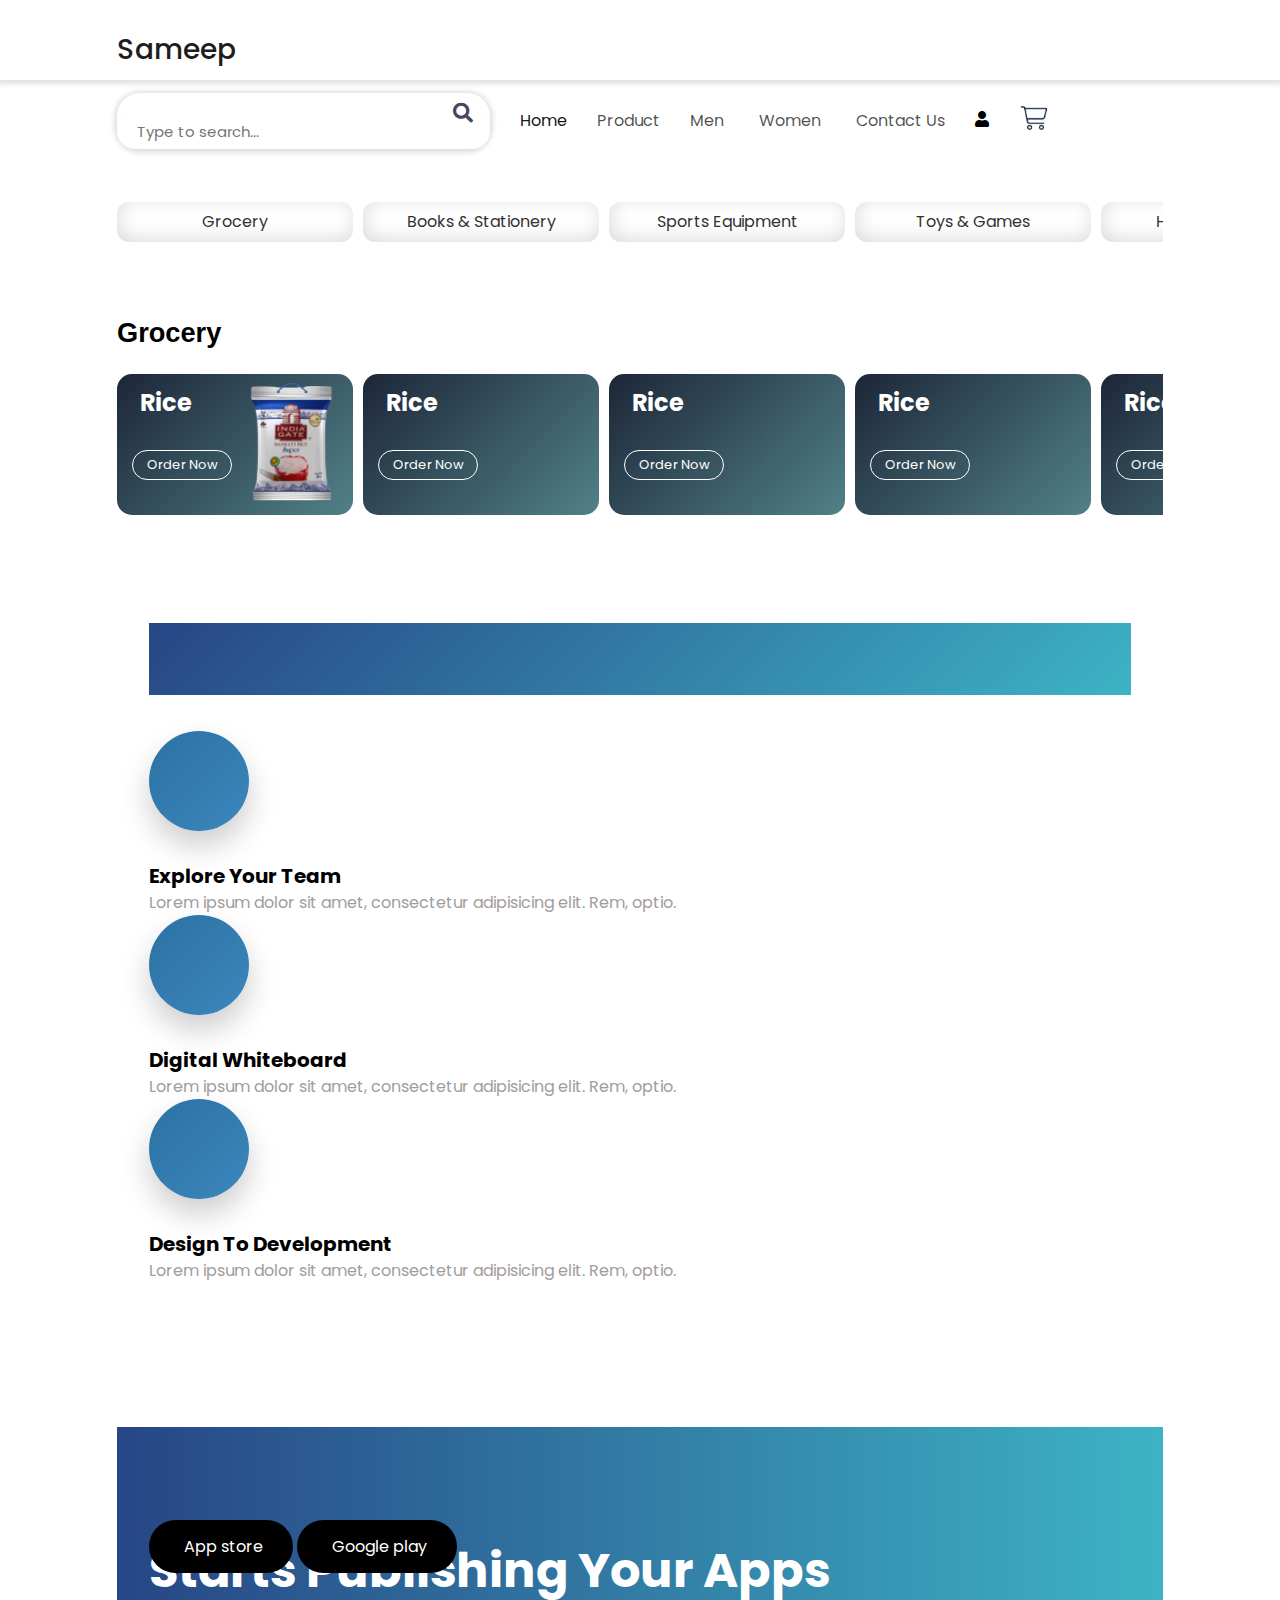
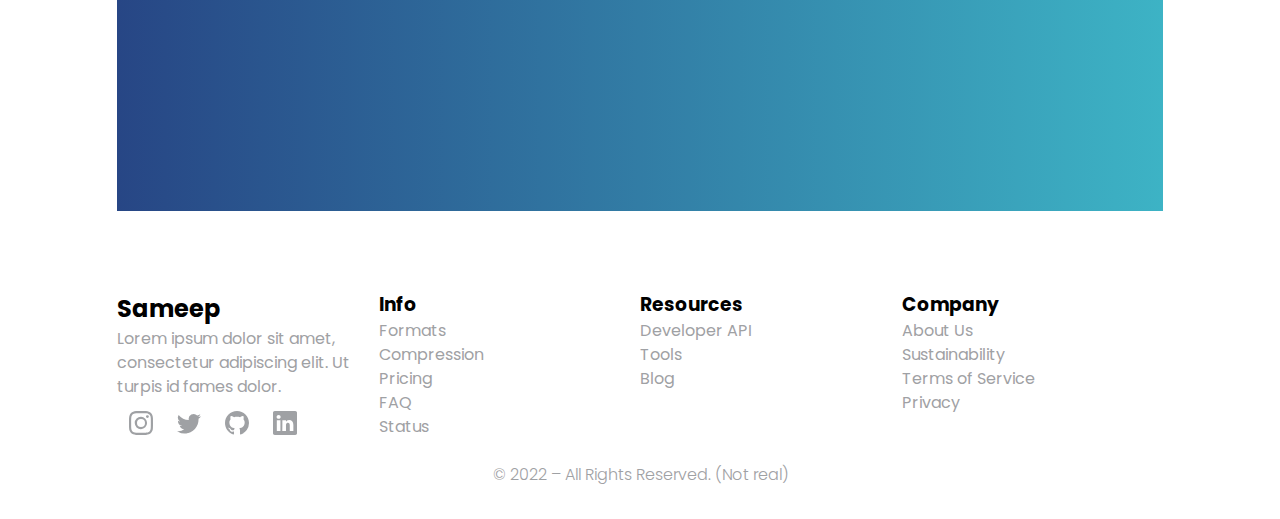
==== commit 7a38f642: "updated home page" ====
--- a/index.html
+++ b/index.html
@@ -5,7 +5,7 @@
   <meta charset="utf-8">
   <meta content="width=device-width, initial-scale=1.0" name="viewport">
 
-  <title>SoftLand</title>
+  <title>Sameep</title>
   <meta content="" name="description">
   <meta content="" name="keywords">
 
@@ -36,15 +36,72 @@
   <!-- ======= Header ======= -->
   <header id="header" class="fixed-top d-flex align-items-center">
     <div class="container d-flex justify-content-between align-items-center">
-
+        
       <div class="logo">
-        <h1><a href="index.html">SoftLand</a></h1>
+        <h1><a href="index.html">Sameep</a></h1>
         <!-- Uncomment below if you prefer to use an image logo -->
         <!-- <a href="index.html"><img src="assets/img/logo.png" alt="" class="img-fluid"></a>-->
       </div>
 
+
+<!-- mobile nav  -->
+
+<nav class="navbar " id="mobile" >
+  <div class="navbar-container container">
+      <input type="checkbox" name="" id="">
+      <div class="hamburger-lines">
+          <span class="line line1"></span>
+          <span class="line line2"></span>
+          <span class="line line3"></span>
+      </div>
+      <ul class="menu-items">
+        <li><a class="active " href="index.html">Home</a></li>
+        <li><a href="product.html">Product</a></li>
+        <li class="dropdown"><a href="#"><span>Men </span> <i class="bi bi-chevron-down"></i></a>
+          <ul>
+            <li><a href="#">Drop Down 1</a></li>
+            <li class="dropdown"><a href="#"><span>Deep Drop Down</span> <i class="bi bi-chevron-right"></i></a>
+              <ul>
+                <li><a href="#">Deep Drop Down 1</a></li>
+                <li><a href="#">Deep Drop Down 2</a></li>
+                <li><a href="#">Deep Drop Down 3</a></li>
+                <li><a href="#">Deep Drop Down 4</a></li>
+                <li><a href="#">Deep Drop Down 5</a></li>
+              </ul>
+            </li>
+            <li><a href="#">Drop Down 2</a></li>
+            <li><a href="#">Drop Down 3</a></li>
+            <li><a href="#">Drop Down 4</a></li>
+          </ul>
+        </li>
+        <li class="dropdown"><a href="#"><span>Women</span> <i class="bi bi-chevron-down"></i></a>
+          <ul>
+            <li><a href="#">Drop Down 1</a></li>
+            <li class="dropdown"><a href="#"><span>Deep Drop Down</span> <i class="bi bi-chevron-right"></i></a>
+              <ul>
+                <li><a href="#">Deep Drop Down 1</a></li>
+                <li><a href="#">Deep Drop Down 2</a></li>
+                <li><a href="#">Deep Drop Down 3</a></li>
+                <li><a href="#">Deep Drop Down 4</a></li>
+                <li><a href="#">Deep Drop Down 5</a></li>
+              </ul>
+            </li>
+            <li><a href="#">Drop Down 2</a></li>
+            <li><a href="#">Drop Down 3</a></li>
+            <li><a href="#">Drop Down 4</a></li>
+          </ul>
+        </li>
+        <li><a href="contact.html">Contact Us</a></li>
+          
+      </ul>
+   </div>
+</nav>
+
+
+<!-- desktop nav -->
+
       <nav id="navbar" class="navbar">
-        <ul>
+        <ul   class="menu-items">
 
           <li>
             <div class="wrapper">
@@ -110,7 +167,7 @@
   </header><!-- End Header -->
 
   <!-- ======= Hero Section ======= -->
-  <section class="hero-section" id="hero">
+  <!-- <section class="hero-section" id="hero">
 
     <div class="wave">
 
@@ -142,12 +199,142 @@
       </div>
     </div>
 
-  </section><!-- End Hero -->
+  </section>End Hero -->
 
   <main id="main">
 
-    <!-- ======= Home Section ======= -->
-    <section class="section">
+
+
+<!-- slider   -->
+
+
+<div class="container">
+  
+  <wee-slider class="wee" data-loop="true" data-align="center" data-buttons-on-hover="true">  
+     <div class="wee-slider">
+      <ul class="wee-slider__slides1">
+        <li class="wee-slider__slide">
+          <div class="slide-content1"  onclick="parent.location='product.html'" >
+             <p class="a">Grocery</p>
+          </div> 
+        </li>
+        <li class="wee-slider__slide">
+          <div class="slide-content1" onclick="parent.location='product.html'">
+            <p class="a">Books & Stationery
+            </p>
+          </div> 
+        </li>
+        <li class="wee-slider__slide"onclick="parent.location='product.html'">
+          <div class="slide-content1">
+            <p class="a">Sports Equipment
+            </p>
+          </div> 
+        </li>
+        <li class="wee-slider__slide">
+          <div class="slide-content1"onclick="parent.location='product.html'">
+            <p class="a">Toys & Games
+            </p>
+          </div> 
+        </li>
+        <li class="wee-slider__slide">
+          <div class="slide-content1"onclick="parent.location='product.html'">
+            <p class="a">Home & Kitchen </p>
+          </div> 
+        </li>
+        <li class="wee-slider__slide">
+          <div class="slide-content1"onclick="parent.location='product.html'">
+            <p class="a">Fashion</p>
+          </div> 
+        </li>
+        <li class="wee-slider__slide">
+          <div class="slide-content1"onclick="parent.location='product.html'">
+            <p class="a">Food & Beverage</p>
+          </div> 
+        </li>
+      </ul>
+       
+  </wee-slider>
+
+ 
+  
+
+  <h2 class="Grocery">Grocery</h2>
+  <wee-slider   data-loop="true" data-align="center" data-buttons-on-hover="true">  
+    <div class="wee-slider">
+      <ul class="wee-slider__slides">
+        <li class="wee-slider__slide">
+          <div class="slide-content">
+            <h2>Rice</h2>
+
+<img src="./assets/img/rice-removebg-preview.png" alt="">
+
+
+            <button>Order Now</button>
+           </div> 
+        </li>
+        <li class="wee-slider__slide">
+          <div class="slide-content">
+            <h2>Rice</h2>
+
+            <button>Order Now</button>
+
+          </div> 
+        </li>
+        <li class="wee-slider__slide">
+          <div class="slide-content">
+            <h2>Rice</h2>
+
+            <button>Order Now</button>
+
+          </div> 
+        </li>
+        <li class="wee-slider__slide">
+          <div class="slide-content">
+            <h2>Rice</h2>
+
+            <button>Order Now</button>
+
+          </div> 
+        </li>
+        <li class="wee-slider__slide">
+          <div class="slide-content">
+            <h2>Rice</h2>
+
+            <button>Order Now</button>
+
+          </div> 
+        </li>
+        <li class="wee-slider__slide">
+          <div class="slide-content">
+            <h2>Rice</h2>
+
+            <button>Order Now</button>
+
+          </div> 
+        </li>
+        <li class="wee-slider__slide">
+          <div class="slide-content">
+            <h2>Rice</h2>
+
+            <button>Order Now</button>
+
+          </div> 
+        </li>
+      </ul>
+       
+    </div>
+     
+  </wee-slider>
+
+
+  <script src="./assets/js/main.js"></script>
+
+   
+
+
+  <!-- ======= Home Section ======= -->
+     <section class="section">
+    
       <div class="container">
 
         <div class="row justify-content-center text-center mb-5">
@@ -189,175 +376,13 @@
       </div>
     </section>
 
-    <section class="section">
-
-      <div class="container">
-        <div class="row justify-content-center text-center mb-5" data-aos="fade">
-          <div class="col-md-6 mb-5">
-            <img src="assets/img/undraw_svg_1.svg" alt="Image" class="img-fluid">
-          </div>
-        </div>
-
-        <div class="row">
-          <div class="col-md-4">
-            <div class="step">
-              <span class="number">01</span>
-              <h3>Sign Up</h3>
-              <p>Lorem ipsum dolor sit amet, consectetur adipisicing elit. Rem, optio.</p>
-            </div>
-          </div>
-          <div class="col-md-4">
-            <div class="step">
-              <span class="number">02</span>
-              <h3>Create Profile</h3>
-              <p>Lorem ipsum dolor sit amet, consectetur adipisicing elit. Rem, optio.</p>
-            </div>
-          </div>
-          <div class="col-md-4">
-            <div class="step">
-              <span class="number">03</span>
-              <h3>Enjoy the app</h3>
-              <p>Lorem ipsum dolor sit amet, consectetur adipisicing elit. Rem, optio.</p>
-            </div>
-          </div>
-        </div>
-      </div>
-
-    </section>
-
-    <section class="section">
-      <div class="container">
-        <div class="row align-items-center">
-          <div class="col-md-4 me-auto">
-            <h2 class="mb-4">Seamlessly Communicate</h2>
-            <p class="mb-4">Lorem ipsum dolor sit amet, consectetur adipisicing elit. Tenetur at reprehenderit optio,
-              laudantium eius quod, eum maxime molestiae porro omnis. Dolores aspernatur delectus impedit incidunt
-              dolore mollitia esse natus beatae.</p>
-            <p><a href="#" class="btn btn-primary">Download Now</a></p>
-          </div>
-          <div class="col-md-6" data-aos="fade-left">
-            <img src="assets/img/undraw_svg_2.svg" alt="Image" class="img-fluid">
-          </div>
-        </div>
-      </div>
-    </section>
-
-    <section class="section">
-      <div class="container">
-        <div class="row align-items-center">
-          <div class="col-md-4 ms-auto order-2">
-            <h2 class="mb-4">Gather Feedback</h2>
-            <p class="mb-4">Lorem ipsum dolor sit amet, consectetur adipisicing elit. Tenetur at reprehenderit optio,
-              laudantium eius quod, eum maxime molestiae porro omnis. Dolores aspernatur delectus impedit incidunt
-              dolore mollitia esse natus beatae.</p>
-            <p><a href="#" class="btn btn-primary">Download Now</a></p>
-          </div>
-          <div class="col-md-6" data-aos="fade-right">
-            <img src="assets/img/undraw_svg_3.svg" alt="Image" class="img-fluid">
-          </div>
-        </div>
-      </div>
-    </section>
-
-    <!-- ======= Testimonials Section ======= -->
-    <section class="section border-top border-bottom">
-      <div class="container">
-        <div class="row justify-content-center text-center mb-5">
-          <div class="col-md-4">
-            <h2 class="section-heading">Review From Our Users</h2>
-          </div>
-        </div>
-        <div class="row justify-content-center text-center">
-          <div class="col-md-7">
-
-            <div class="testimonials-slider swiper" data-aos="fade-up" data-aos-delay="100">
-              <div class="swiper-wrapper">
-
-                <div class="swiper-slide">
-                  <div class="review text-center">
-                    <p class="stars">
-                      <span class="bi bi-star-fill"></span>
-                      <span class="bi bi-star-fill"></span>
-                      <span class="bi bi-star-fill"></span>
-                      <span class="bi bi-star-fill"></span>
-                      <span class="bi bi-star-fill muted"></span>
-                    </p>
-                    <h3>Excellent App!</h3>
-                    <blockquote>
-                      <p>Lorem ipsum dolor sit amet, consectetur adipisicing elit. Eius ea delectus pariatur, numquam
-                        aperiam dolore nam optio dolorem facilis itaque voluptatum recusandae deleniti minus animi,
-                        provident voluptates consectetur maiores quos.</p>
-                    </blockquote>
-
-                    <p class="review-user">
-                      <img src="assets/img/person_1.jpg" alt="Image" class="img-fluid rounded-circle mb-3">
-                      <span class="d-block">
-                        <span class="text-black">Jean Doe</span>, &mdash; App User
-                      </span>
-                    </p>
-
-                  </div>
-                </div><!-- End testimonial item -->
-
-                <div class="swiper-slide">
-                  <div class="review text-center">
-                    <p class="stars">
-                      <span class="bi bi-star-fill"></span>
-                      <span class="bi bi-star-fill"></span>
-                      <span class="bi bi-star-fill"></span>
-                      <span class="bi bi-star-fill"></span>
-                      <span class="bi bi-star-fill muted"></span>
-                    </p>
-                    <h3>This App is easy to use!</h3>
-                    <blockquote>
-                      <p>Lorem ipsum dolor sit amet, consectetur adipisicing elit. Eius ea delectus pariatur, numquam
-                        aperiam dolore nam optio dolorem facilis itaque voluptatum recusandae deleniti minus animi,
-                        provident voluptates consectetur maiores quos.</p>
-                    </blockquote>
-
-                    <p class="review-user">
-                      <img src="assets/img/person_2.jpg" alt="Image" class="img-fluid rounded-circle mb-3">
-                      <span class="d-block">
-                        <span class="text-black">Johan Smith</span>, &mdash; App User
-                      </span>
-                    </p>
-
-                  </div>
-                </div><!-- End testimonial item -->
-
-                <div class="swiper-slide">
-                  <div class="review text-center">
-                    <p class="stars">
-                      <span class="bi bi-star-fill"></span>
-                      <span class="bi bi-star-fill"></span>
-                      <span class="bi bi-star-fill"></span>
-                      <span class="bi bi-star-fill"></span>
-                      <span class="bi bi-star-fill muted"></span>
-                    </p>
-                    <h3>Awesome functionality!</h3>
-                    <blockquote>
-                      <p>Lorem ipsum dolor sit amet, consectetur adipisicing elit. Eius ea delectus pariatur, numquam
-                        aperiam dolore nam optio dolorem facilis itaque voluptatum recusandae deleniti minus animi,
-                        provident voluptates consectetur maiores quos.</p>
-                    </blockquote>
-
-                    <p class="review-user">
-                      <img src="assets/img/person_3.jpg" alt="Image" class="img-fluid rounded-circle mb-3">
-                      <span class="d-block">
-                        <span class="text-black">Jean Thunberg</span>, &mdash; App User
-                      </span>
-                    </p>
-
-                  </div>
-                </div><!-- End testimonial item -->
-
-              </div>
-              <div class="swiper-pagination"></div>
-            </div>
-          </div>
-        </div>
-      </div>
-    </section><!-- End Testimonials Section -->
+    
+
+     
+
+   
+
+     
 
     <!-- ======= CTA Section ======= -->
     <section class="section cta-section">
@@ -375,71 +400,83 @@
 
   </main><!-- End #main -->
 
+
+  
+
   <!-- ======= Footer ======= -->
-  <footer class="footer" role="contentinfo">
-    <div class="container">
-      <div class="row">
-        <div class="col-md-4 mb-4 mb-md-0">
-          <h3>About SoftLand</h3>
-          <p>Lorem ipsum dolor sit amet, consectetur adipisicing elit. Eius ea delectus pariatur, numquam aperiam
-            dolore nam optio dolorem facilis itaque voluptatum recusandae deleniti minus animi.</p>
-          <p class="social">
-            <a href="#"><span class="bi bi-twitter"></span></a>
-            <a href="#"><span class="bi bi-facebook"></span></a>
-            <a href="#"><span class="bi bi-instagram"></span></a>
-            <a href="#"><span class="bi bi-linkedin"></span></a>
+  <footer>
+    <div class="container footerContainer">
+      <div class="footer-nav flex flex-around flex-start flex-g-1">
+        <div class="col flex flex-column flex-start flex-g-1">
+          <span class="logo-holder">
+             <h2>Sameep</h2>
+          </span>
+          <p class="site-decription">
+            Lorem ipsum dolor sit amet, consectetur adipiscing elit. Ut turpis
+            id fames dolor.
           </p>
-        </div>
-        <div class="col-md-7 ms-auto">
-          <div class="row site-section pt-0">
-            <div class="col-md-4 mb-4 mb-md-0">
-              <h3>Navigation</h3>
-              <ul class="list-unstyled">
-                <li><a href="#">Pricing</a></li>
-                <li><a href="#">Features</a></li>
-                <li><a href="#">Blog</a></li>
-                <li><a href="#">Contact</a></li>
-              </ul>
-            </div>
-            <div class="col-md-4 mb-4 mb-md-0">
-              <h3>Services</h3>
-              <ul class="list-unstyled">
-                <li><a href="#">Team</a></li>
-                <li><a href="#">Collaboration</a></li>
-                <li><a href="#">Todos</a></li>
-                <li><a href="#">Events</a></li>
-              </ul>
-            </div>
-            <div class="col-md-4 mb-4 mb-md-0">
-              <h3>Downloads</h3>
-              <ul class="list-unstyled">
-                <li><a href="#">Get from the App Store</a></li>
-                <li><a href="#">Get from the Play Store</a></li>
-              </ul>
-            </div>
-          </div>
-        </div>
-      </div>
-
-      <div class="row justify-content-center text-center">
-        <div class="col-md-7">
-          <p class="copyright">&copy; Copyright SoftLand. All Rights Reserved</p>
-          <div class="credits">
-            <!--
-            All the links in the footer should remain intact.
-            You can delete the links only if you purchased the pro version.
-            Licensing information: https://bootstrapmade.com/license/
-            Purchase the pro version with working PHP/AJAX contact form: https://bootstrapmade.com/buy/?theme=SoftLand
-          -->
-            Designed by <a href="https://bootstrapmade.com/">BootstrapMade</a>
-          </div>
-        </div>
-      </div>
-
+          <div class="social-medias flex flex-g-1">
+            <a href="#" class="social-media flex">
+              <svg xmlns="http://www.w3.org/2000/svg" width="16" height="16" fill="currentColor" class="bi bi-instagram" viewBox="0 0 16 16">
+                <path d="M8 0C5.829 0 5.556.01 4.703.048 3.85.088 3.269.222 2.76.42a3.917 3.917 0 0 0-1.417.923A3.927 3.927 0 0 0 .42 2.76C.222 3.268.087 3.85.048 4.7.01 5.555 0 5.827 0 8.001c0 2.172.01 2.444.048 3.297.04.852.174 1.433.372 1.942.205.526.478.972.923 1.417.444.445.89.719 1.416.923.51.198 1.09.333 1.942.372C5.555 15.99 5.827 16 8 16s2.444-.01 3.298-.048c.851-.04 1.434-.174 1.943-.372a3.916 3.916 0 0 0 1.416-.923c.445-.445.718-.891.923-1.417.197-.509.332-1.09.372-1.942C15.99 10.445 16 10.173 16 8s-.01-2.445-.048-3.299c-.04-.851-.175-1.433-.372-1.941a3.926 3.926 0 0 0-.923-1.417A3.911 3.911 0 0 0 13.24.42c-.51-.198-1.092-.333-1.943-.372C10.443.01 10.172 0 7.998 0h.003zm-.717 1.442h.718c2.136 0 2.389.007 3.232.046.78.035 1.204.166 1.486.275.373.145.64.319.92.599.28.28.453.546.598.92.11.281.24.705.275 1.485.039.843.047 1.096.047 3.231s-.008 2.389-.047 3.232c-.035.78-.166 1.203-.275 1.485a2.47 2.47 0 0 1-.599.919c-.28.28-.546.453-.92.598-.28.11-.704.24-1.485.276-.843.038-1.096.047-3.232.047s-2.39-.009-3.233-.047c-.78-.036-1.203-.166-1.485-.276a2.478 2.478 0 0 1-.92-.598 2.48 2.48 0 0 1-.6-.92c-.109-.281-.24-.705-.275-1.485-.038-.843-.046-1.096-.046-3.233 0-2.136.008-2.388.046-3.231.036-.78.166-1.204.276-1.486.145-.373.319-.64.599-.92.28-.28.546-.453.92-.598.282-.11.705-.24 1.485-.276.738-.034 1.024-.044 2.515-.045v.002zm4.988 1.328a.96.96 0 1 0 0 1.92.96.96 0 0 0 0-1.92zm-4.27 1.122a4.109 4.109 0 1 0 0 8.217 4.109 4.109 0 0 0 0-8.217zm0 1.441a2.667 2.667 0 1 1 0 5.334 2.667 2.667 0 0 1 0-5.334z" />
+              </svg>
+            </a>
+            <a href="#" class="social-media flex">
+              <svg xmlns="http://www.w3.org/2000/svg" width="16" height="16" fill="currentColor" class="bi bi-twitter" viewBox="0 0 16 16">
+                <path d="M5.026 15c6.038 0 9.341-5.003 9.341-9.334 0-.14 0-.282-.006-.422A6.685 6.685 0 0 0 16 3.542a6.658 6.658 0 0 1-1.889.518 3.301 3.301 0 0 0 1.447-1.817 6.533 6.533 0 0 1-2.087.793A3.286 3.286 0 0 0 7.875 6.03a9.325 9.325 0 0 1-6.767-3.429 3.289 3.289 0 0 0 1.018 4.382A3.323 3.323 0 0 1 .64 6.575v.045a3.288 3.288 0 0 0 2.632 3.218 3.203 3.203 0 0 1-.865.115 3.23 3.23 0 0 1-.614-.057 3.283 3.283 0 0 0 3.067 2.277A6.588 6.588 0 0 1 .78 13.58a6.32 6.32 0 0 1-.78-.045A9.344 9.344 0 0 0 5.026 15z" />
+              </svg>
+            </a>
+            <a href="#" class="social-media flex">
+              <svg xmlns="http://www.w3.org/2000/svg" width="16" height="16" fill="currentColor" class="bi bi-github" viewBox="0 0 16 16">
+                <path d="M8 0C3.58 0 0 3.58 0 8c0 3.54 2.29 6.53 5.47 7.59.4.07.55-.17.55-.38 0-.19-.01-.82-.01-1.49-2.01.37-2.53-.49-2.69-.94-.09-.23-.48-.94-.82-1.13-.28-.15-.68-.52-.01-.53.63-.01 1.08.58 1.23.82.72 1.21 1.87.87 2.33.66.07-.52.28-.87.51-1.07-1.78-.2-3.64-.89-3.64-3.95 0-.87.31-1.59.82-2.15-.08-.2-.36-1.02.08-2.12 0 0 .67-.21 2.2.82.64-.18 1.32-.27 2-.27.68 0 1.36.09 2 .27 1.53-1.04 2.2-.82 2.2-.82.44 1.1.16 1.92.08 2.12.51.56.82 1.27.82 2.15 0 3.07-1.87 3.75-3.65 3.95.29.25.54.73.54 1.48 0 1.07-.01 1.93-.01 2.2 0 .21.15.46.55.38A8.012 8.012 0 0 0 16 8c0-4.42-3.58-8-8-8z" />
+              </svg>
+            </a>
+            <a href="#" class="social-media flex">
+              <svg xmlns="http://www.w3.org/2000/svg" width="16" height="16" fill="currentColor" class="bi bi-linkedin" viewBox="0 0 16 16">
+                <path d="M0 1.146C0 .513.526 0 1.175 0h13.65C15.474 0 16 .513 16 1.146v13.708c0 .633-.526 1.146-1.175 1.146H1.175C.526 16 0 15.487 0 14.854V1.146zm4.943 12.248V6.169H2.542v7.225h2.401zm-1.2-8.212c.837 0 1.358-.554 1.358-1.248-.015-.709-.52-1.248-1.342-1.248-.822 0-1.359.54-1.359 1.248 0 .694.521 1.248 1.327 1.248h.016zm4.908 8.212V9.359c0-.216.016-.432.08-.586.173-.431.568-.878 1.232-.878.869 0 1.216.662 1.216 1.634v3.865h2.401V9.25c0-2.22-1.184-3.252-2.764-3.252-1.274 0-1.845.7-2.165 1.193v.025h-.016a5.54 5.54 0 0 1 .016-.025V6.169h-2.4c.03.678 0 7.225 0 7.225h2.4z" />
+              </svg>
+            </a>
+          </div>
+        </div>
+        <div class="col flex flex-column flex-g-1 flex-start">
+          <h3 class="col-title">Info</h3>
+          <nav class="col-list">
+            <ul>
+              <li><a href="#">Formats</a></li>
+              <li><a href="#">Compression</a></li>
+              <li><a href="#">Pricing</a></li>
+              <li><a href="#">FAQ</a></li>
+              <li><a href="#">Status</a></li>
+            </ul>
+          </nav>
+        </div>
+        <div class="col flex flex-column flex-g-1 flex-start">
+          <h3 class="col-title">Resources</h3>
+          <nav class="col-list">
+            <ul>
+              <li><a href="#">Developer API</a></li>
+              <li><a href="#">Tools</a></li>
+              <li><a href="#">Blog</a></li>
+            </ul>
+          </nav>
+        </div>
+        <div class="col flex flex-column flex-g-1 flex-start"><h3 class="col-title">Company</h3>
+      <nav class="col-list">
+        <ul>
+          <li><a href="#">About Us</a></li>
+          <li><a href="#">Sustainability</a></li>
+          <li><a href="#">Terms of Service</a></li>
+          <li><a href="#">Privacy</a></li>
+        </ul>
+      </nav></div>
+        
+      </div>
+      <!-- There is no copyright. use as you wish -->
+      <div class="copyright">© 2022 – All Rights Reserved. (Not real)</div>
     </div>
   </footer>
 
-  <a href="#" class="back-to-top d-flex align-items-center justify-content-center"><i class="bi bi-arrow-up-short"></i></a>
+  <a href="#" class="back-to-top d-flex align-items-center justify-content-center"><i class="fa fa-arrow-up"></i></a>
 
   <!-- Vendor JS Files -->
   <script src="assets/vendor/aos/aos.js"></script>
--- a/assets/css/style.css
+++ b/assets/css/style.css
@@ -43,7 +43,7 @@
 .container {
   z-index: 2;
   position: relative;
-}
+ }
 
 .text-black {
   color: #000 !important;
@@ -603,10 +603,12 @@
   transition: all 0.5s;
   z-index: 997;
   transition: all 0.5s;
+  box-shadow: 0px 1px 5px 3px rgba(0,0,0,0.12);
+
 }
 
 #header.header-scrolled {
-   background: rgb(12 28 60 / 80%);
+   background: rgba(246, 246, 246, 0.8);
 
   height: 60px;
 }
@@ -621,7 +623,7 @@
 
 #header .logo h1 a,
 #header .logo h1 a:hover {
-  color: #fff;
+  color: #1f1d1d;
   text-decoration: none;
 }
 
@@ -637,9 +639,12 @@
 /**
 * Desktop Navigation 
 */
+
+ 
+
 .navbar {
   padding: 0;
-}
+ }
 
 .navbar ul {
   margin: 0;
@@ -661,7 +666,7 @@
   padding: 10px 0 10px 30px;
   font-size: 16px;
   font-weight: 400;
-  color: rgb(255 255 255 / 72%);
+  color: rgba(12, 12, 12, 0.72);
 
   white-space: nowrap;
   transition: 0.3s;
@@ -678,7 +683,7 @@
 .navbar .active,
 .navbar .active:focus,
 .navbar li:hover>a {
-  color: #fff;
+  color: #191818;
 }
 
 .navbar .dropdown ul {
@@ -1326,4 +1331,552 @@
   100%{
 width : 100%;
 }
-}+}
+
+
+
+/* slider   */
+
+
+@import url('https://fonts.googleapis.com/css2?family=Poppins:wght@400;600&display=swap');
+ 
+
+.info {
+  font-family: "Poppins", sans-serif;
+  font-size: 18px;
+  text-align: center;
+  max-width: 70ch;
+  margin: 2em auto;
+  padding: 0 1.6rem;
+}
+
+.info a {
+  font-weight: 600;
+  color: rgb(0, 115, 119);
+}
+
+ .slide-content h2{
+  z-index: 1;
+position: relative;
+top: 11px;
+left: 23px;
+color: #ffffff;
+ 
+ }
+.slide-content button{
+   background-color:transparent;
+  border:solid;
+  border-width: .3px;
+  height: 30px;
+  width: 100px;
+  border-radius: 20px;
+  font-size: small;
+  position: relative;
+  top: 40px;
+  left: 15px;
+  color: white;
+}
+.slide-content button:hover{
+  background-color: white;
+  color: black;
+  border: hidden;
+}
+ 
+
+wee-slider {
+  --wee-slide-align: start;
+  --wee-visible-slides-mobile: 1.5;
+  --wee-visible-slides-desktop: 3.5;
+  --wee-visible-slides: var(--wee-visible-slides-mobile);
+  --wee-slide-gap: 10px;
+  --wee-navdot-color: rgb(0,0,0);
+  --wee-transition: ease-in-out 200ms;
+  --wee-slide-width: calc(((100% - (var(--wee-slide-gap) * (var(--wee-visible-slides) - 1))) / var(--wee-visible-slides)));
+}
+
+@media screen and (min-width: 990px) {
+  wee-slider {
+    --wee-visible-slides: var(--wee-visible-slides-desktop);
+  }
+}
+
+wee-slider[data-align="start"] { --wee-slide-align: start; }
+wee-slider[data-align="center"] { --wee-slide-align: center; }
+wee-slider[data-align="end"] { --wee-slide-align: end; }
+
+wee-slider {
+  position: relative;
+  width: 100%;
+  display: block;
+}
+
+wee-slider:not(.loaded) .wee-slider__buttons,
+wee-slider:not(.loaded) .wee-slider__navdots {
+  display: none;
+}
+wee-slider.loaded .wee-slider ::-webkit-scrollbar {
+  display: none;
+}
+wee-slider.loaded .wee-slider {
+  -ms-overflow-style: none;
+  scrollbar-width: none;
+}
+
+wee-slider .wee-slider {
+  position: relative;
+  overflow: hidden;
+}
+
+wee-slider .wee-slider__slides {
+  display: flex;
+  gap: var(--wee-slide-gap);
+  padding: 0;
+  overflow: auto;
+  scroll-behavior: smooth;
+  scroll-snap-type: x mandatory;
+}
+
+wee-slider .wee-slider__slide {
+  display: block;
+  min-width:236px;
+  background: pink;
+  scroll-snap-align: var(--wee-slide-align);
+  scroll-margin-left: 0;
+  scroll-margin-right: 0;
+}
+
+wee-slider .wee-slider__buttons button {
+  position: absolute;
+  top: 50%;
+  translate: 0 -50%;
+}
+
+wee-slider .wee-slider__buttons button:not([disabled]) {
+  cursor: pointer;
+}
+
+wee-slider[data-buttons-on-hover="true"] .wee-slider__buttons {
+  opacity: 0;
+  transition: opacity ease-in-out 200ms;
+}
+
+@media (hover: hover) {
+  wee-slider[data-buttons-on-hover="true"]:hover .wee-slider__buttons {
+    opacity: 1;
+  }
+}
+
+wee-slider .wee-slider__button-next {
+  right: 0;
+}
+
+wee-slider .wee-slider__navdots {
+  padding-left: 0;
+  margin: 0;
+  width: 100%;
+  display: flex;
+  justify-content: center;
+}
+
+wee-slider .wee-slider__navdot {
+  position: relative;
+  display: block;
+  padding: 10px;
+}
+
+wee-slider .wee-slider__navdot:after {
+  content: '';
+  display: block;
+  position: absolute;
+  top: 50%;
+  left: 50%;
+  translate: -50% -50%;
+  height: 8px;
+  width: 8px;
+  background: var(--wee-navdot-color);
+  border-radius: 50%;
+}
+
+wee-slider .wee-slider__navdot:hover:after {
+  scale: 1.2;
+}
+
+wee-slider .wee-slider__navdot:not(.visible) {
+  opacity: 0.5;
+  cursor: pointer;
+}
+
+/* DEMO CSS */
+
+wee-slider .wee-slider__slide {
+  height: auto;
+  background: none;
+  opacity: 1;
+
+}
+
+wee-slider .slide-content {
+  position: relative;
+height: 0;
+padding-bottom: 60%;
+background: linear-gradient(-45deg, #518188, #1d2638);
+border-radius: 15px;
+}
+
+wee-slider .slide-content > img {
+  display: block;
+  position: absolute;
+  top: 7px;
+  left: 56px;
+  height: 88%;
+  width: 100%;
+  object-fit: contain;
+  opacity: 1;
+  border-radius: 12px;
+  transition: opacity ease-in-out 80ms;
+
+}
+
+wee-slider.loaded .wee-slider__slide:not(.visible) img {
+  opacity: 0.5;
+}
+
+wee-slider .wee-slider__buttons button {
+  margin: 0 10px;
+  border: none;
+  font-size: 0;
+  background: rgba(0, 0, 0, 0.4);
+  padding: 24px;
+  border-radius: 50%;
+  transition: scale ease 100ms;
+}
+
+@media (hover: hover) {
+  wee-slider .wee-slider__buttons button:hover {
+    scale: 1.1;
+  }
+}
+
+wee-slider .wee-slider__buttons button:before {
+  content: url("data:image/svg+xml,%3Csvg style='color: white' xmlns='http://www.w3.org/2000/svg' fill='currentColor' class='bi bi-caret-down-fill' viewBox='0 0 16 16'%3E%3Cpath d='M7.247 11.14 2.451 5.658C1.885 5.013 2.345 4 3.204 4h9.592a1 1 0 0 1 .753 1.659l-4.796 5.48a1 1 0 0 1-1.506 0z' fill='white'%3E%3C/path%3E%3C/svg%3E");
+  display: block;
+  position: absolute;
+  top: 50%;
+  left: 50%;
+  width: 24px;
+  height: auto;
+}
+
+.wee-slider__button-prev:before {
+  translate: -60% -50%;
+  rotate: 90deg;
+}
+
+.wee-slider__button-next:before {
+  translate: -40% -50%;
+  rotate: 270deg;
+}
+
+.Grocery{
+  font-family:'Trebuchet MS', 'Lucida Sans Unicode', 'Lucida Grande', 'Lucida Sans', Arial, sans-serif;
+ margin-bottom: 20px;
+ font-size: 1.7rem;
+ margin-top: 30px;
+
+}
+
+
+/* top slider  */
+.wee-slider1{
+  margin-top: 100px;
+}
+
+wee-slider .wee-slider__slides1 {
+  display: flex;
+  gap: var(--wee-slide-gap);
+  padding: 0;
+  overflow: auto;
+  scroll-behavior: smooth;
+  scroll-snap-type: x mandatory;
+  height: 9vh;
+}
+.wee{
+  margin-top: 90px;
+}
+wee-slider .slide-content1 > img {
+  display: block;
+  position: absolute;
+  top: 0;
+  left: 0;
+  height: 28%;
+  width: 100%;
+  object-fit: cover;
+  opacity: 1;
+  border-radius: 12px;
+  transition: opacity ease-in-out 80ms;
+}
+wee-slider .slide-content1 {
+  position: relative;
+  height: 0;
+ }
+
+ .a{
+  padding: 8px;
+box-shadow: inset 2px -4px 20px -1px rgba(0, 0, 0, 0.15);
+height: 40px;
+justify-content: center;
+display: flex;
+border-radius: 12px;
+color: #343030;
+cursor: pointer;
+ }
+
+ /* footer  */
+
+ 
+@media screen and (max-width: 768px) {
+  html {
+      font-size:15px
+  }
+}
+
+@media screen and (max-width: 465px) {
+  html {
+      font-size:14px
+  }
+}
+
+ 
+
+.container {
+  max-width: 1110px;
+  margin: 0 auto;
+  position: relative;
+  padding: 2rem;
+}
+
+.copyright {
+ font-size: 1rem;
+font-weight: 300;
+color: var(--color-3);
+text-align: center;
+border-top: 1px solid var(--color-3);
+}
+
+.footer-nav{
+  padding: 1rem 0
+}
+
+.footer-nav .col {
+max-width: 300px;
+}
+
+p.site-decription {
+color: var(--color-3);
+font-size: 1rem;
+font-weight: 400;
+}
+
+.social-medias a {
+color: var(--color-2);
+width: 3rem;
+height: 3em;
+border: 2px solid var(--color-2);
+border-radius: 50%;
+}
+
+.social-medias svg {
+vertical-align: middle;
+width: 1.5rem;
+height: 1.5rem;
+}
+
+.flex{
+display: flex;
+align-items: center;
+justify-content: center;
+}
+
+.flex-start{
+align-items: flex-start;
+}
+
+.flex-jc-start{
+justify-content: flex-start;
+}
+
+.flex-around{
+justify-content: space-around;
+}
+
+.flex-column{
+flex-direction: column;
+}
+
+ 
+
+.col{
+flex: 1;
+}
+
+.col-list ul li{
+list-style: none;
+}
+
+.col-list ul li a{
+text-decoration: none;
+color: var(--color-3);
+transition: var(--transition)
+}
+
+.col-list ul li a:hover,
+.col-list ul li a:focus{
+color: var(--color);
+text-decoration: underline
+}
+
+
+@media screen and (max-width: 1100px){
+.footer-nav{
+  flex-direction: column
+}
+}
+
+
+/* hamberger  */
+
+
+input[type="checkbox"],
+.hamburger-lines {
+  display: none;
+}
+
+@media (min-width: 768px) {
+  #mobile{
+    display: none;
+  }
+}
+
+@media (max-width: 768px) {
+  .navbar {
+    opacity: 0.95;
+  }
+  #navbar{
+    display: none;
+  }
+
+  .navbar-container input[type="checkbox"],
+  .navbar-container .hamburger-lines {
+    display: block;
+  }
+
+  .navbar-container {
+    display: block;
+    position: relative;
+    height: 64px;
+  }
+
+  .navbar-container input[type="checkbox"] {
+    position: absolute;
+    display: block;
+    height: 32px;
+    width: 30px;
+    top: 20px;
+    left: 20px;
+    z-index: 5;
+    opacity: 0;
+  }
+
+  .navbar-container .hamburger-lines {
+    display: block;
+    height: 23px;
+    width: 35px;
+    position: absolute;
+    top: 17px;
+    left: 20px;
+    z-index: 2;
+    display: flex;
+    flex-direction: column;
+    justify-content: space-between;
+  }
+
+  .navbar-container .hamburger-lines .line {
+    display: block;
+    height: 4px;
+    width: 100%;
+    border-radius: 10px;
+    background: #333;
+  }
+
+  .navbar-container .hamburger-lines .line1 {
+    transform-origin: 0% 0%;
+    transition: transform 0.4s ease-in-out;
+  }
+
+  .navbar-container .hamburger-lines .line2 {
+    transition: transform 0.2s ease-in-out;
+  }
+
+  .navbar-container .hamburger-lines .line3 {
+    transform-origin: 0% 100%;
+    transition: transform 0.4s ease-in-out;
+  }
+
+  .navbar .menu-items {
+    padding-top: 80px;
+background: #fff;
+height: 100vh;
+max-width: 406px;
+transform: translate(-150%);
+display: flex;
+flex-direction: column;
+margin-left: -116px;
+padding-left: 50px;
+transition: transform 0.5s ease-in-out;
+box-shadow: 5px 0px 10px 0px #aaa;
+position: relative;
+top: -36px;
+right: 13px;
+width: 287px;
+  }
+
+  .navbar .menu-items li {
+    margin-bottom: 1.5rem;
+    font-size: 1.3rem;
+    font-weight: 500;
+  }
+
+  .logo {
+    position: absolute;
+    top: 5px;
+    right: 15px;
+    font-size: 2rem;
+  }
+
+  .navbar-container input[type="checkbox"]:checked ~ .menu-items {
+    transform: translateX(0);
+  }
+
+  .navbar-container input[type="checkbox"]:checked ~ .hamburger-lines .line1 {
+    transform: rotate(35deg);
+  }
+
+  .navbar-container input[type="checkbox"]:checked ~ .hamburger-lines .line2 {
+    transform: scaleY(0);
+  }
+
+  .navbar-container input[type="checkbox"]:checked ~ .hamburger-lines .line3 {
+    transform: rotate(-35deg);
+  }
+
+#header .logo h1 a{
+  position: relative;
+top: 32px;
+right: 19px;
+font-size: larger;
+}
+
+}
+ 
+
+ 